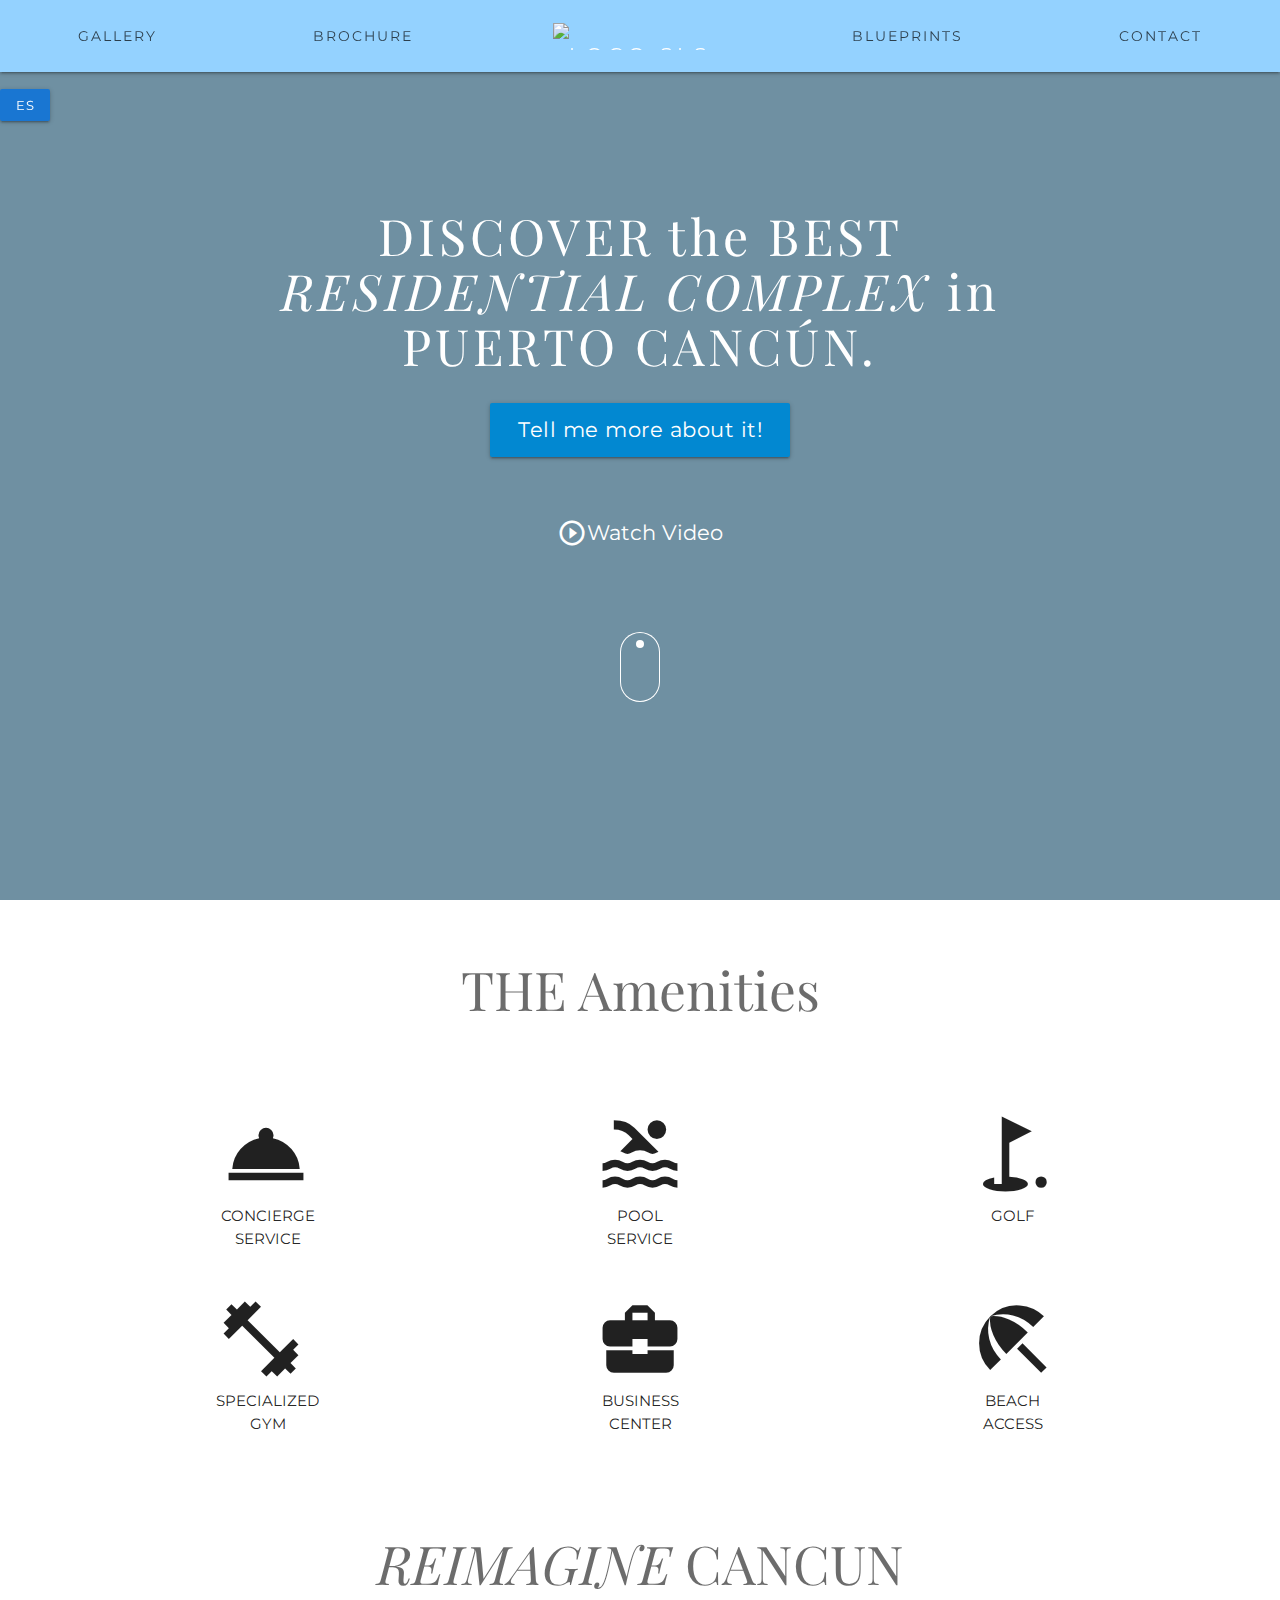
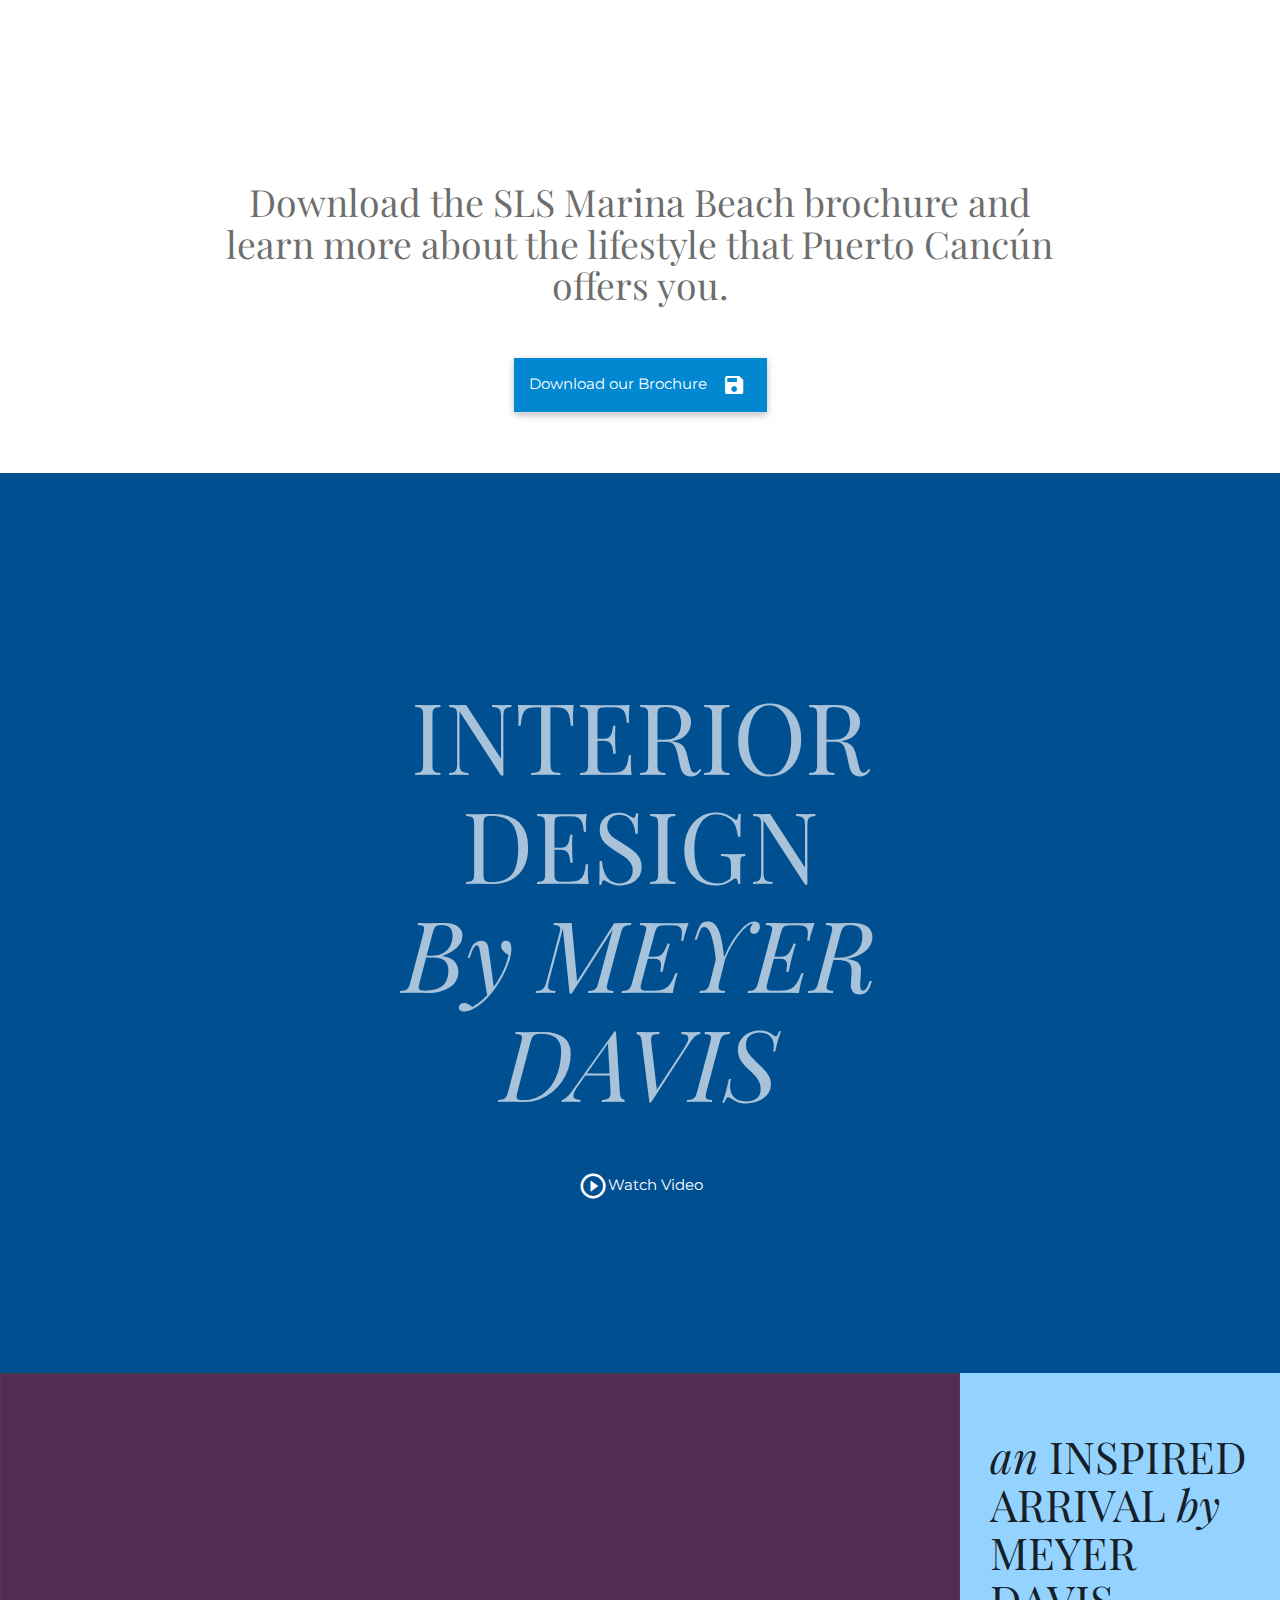
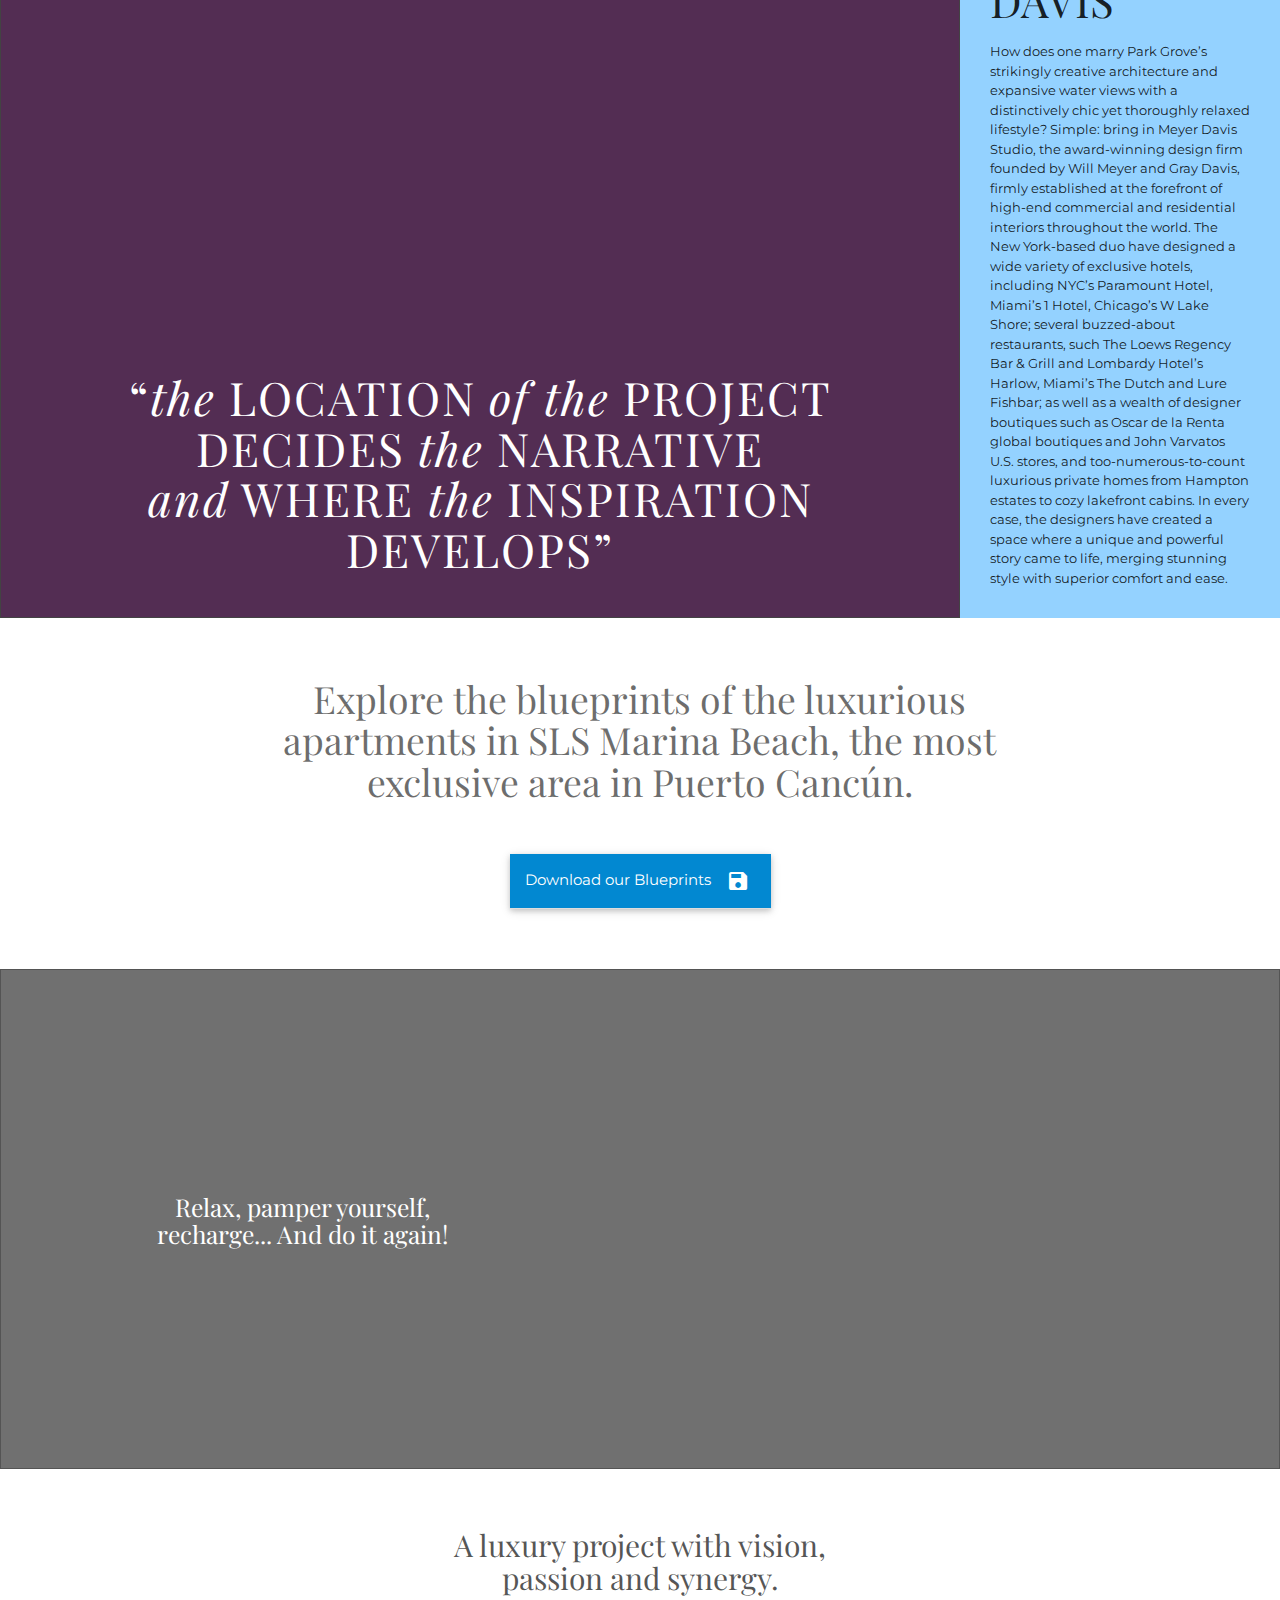
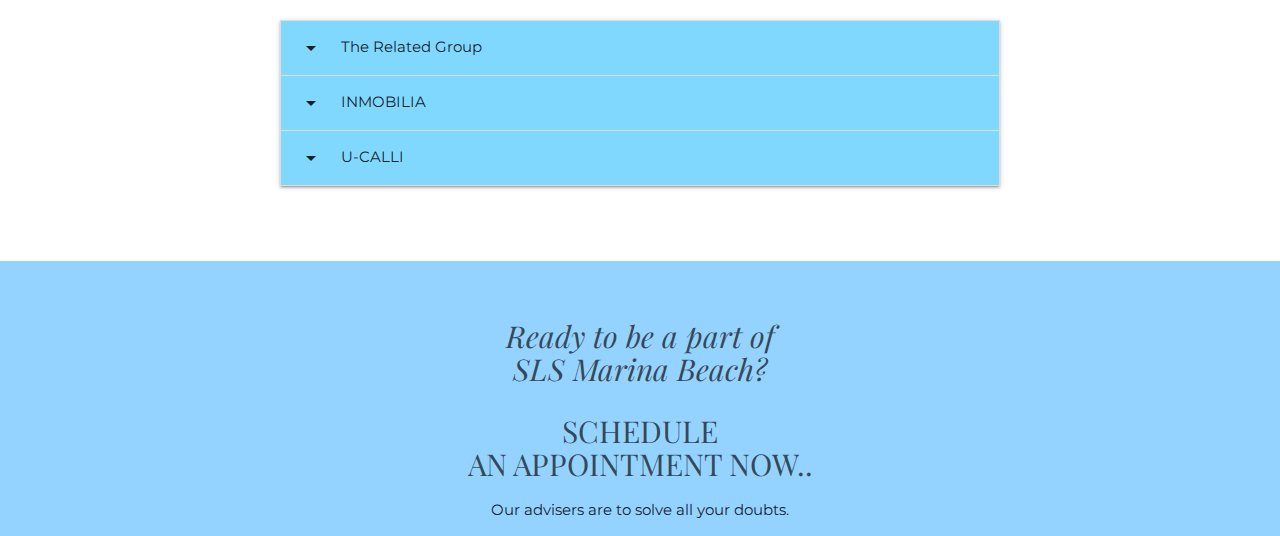
==== public/index.html @ 40a86811 "track files" ====
<!DOCTYPE html>
<html lang="en">
<head>
    <!-- Global site tag (gtag.js) - Google Analytics -->
<script async src="https://www.googletagmanager.com/gtag/js?id=UA-159093482-1"></script>
<script>
  window.dataLayer = window.dataLayer || [];
  function gtag(){dataLayer.push(arguments);}
  gtag('js', new Date());

  gtag('config', 'UA-159093482-1');
</script>

  <!-- Google Tag Manager -->
<script>(function(w,d,s,l,i){w[l]=w[l]||[];w[l].push({'gtm.start':
  new Date().getTime(),event:'gtm.js'});var f=d.getElementsByTagName(s)[0],
  j=d.createElement(s),dl=l!='dataLayer'?'&l='+l:'';j.async=true;j.src=
  'https://www.googletagmanager.com/gtm.js?id='+i+dl;f.parentNode.insertBefore(j,f);
  })(window,document,'script','dataLayer','GTM-M5WNXLS');</script>
  <!-- End Google Tag Manager -->
    <meta charset="UTF-8">
    <meta name="viewport" content="width=device-width, initial-scale=1.0">
    <meta name="description" content="SLS Marina Beach Cancún, complejo residencial con apartamentos de lujo, servicios, zonas de recreación y el mejor inmobiliario ubicado en playa.">
    <meta name="keywords" content="sls, Cancún, residences, real estate, lujo, plusvalia, inmobilia, departamentos, departamentos de lujo,">
    <title>SLS Marina Beach</title>
    <link rel="icon" type="image/png" href="https://firebasestorage.googleapis.com/v0/b/slsmarinabeach-6f8d6.appspot.com/o/favicon.png?alt=media&token=b8121d9a-fff9-4c25-935e-cf1a88b070af" />
   

</head>

<body>
      <!-- Google Tag Manager (noscript) -->
<noscript><iframe src="https://www.googletagmanager.com/ns.html?id=GTM-M5WNXLS"
    height="0" width="0" style="display:none;visibility:hidden"></iframe></noscript>
    <!-- End Google Tag Manager (noscript) -->
  <!-- inicia main section -->
    <nav class="nav--content">
        <div class="logoresponsive">
            <img data-lazy="https://firebasestorage.googleapis.com/v0/b/slsmarinabeach-6f8d6.appspot.com/o/SLS_logo2-02-1.png?alt=media&token=cfe34665-8867-434e-8dc6-e820869e8df7" alt="logo SLS" loading="lazy">
        </div>
        <div class="burger">
            <div class="line1"></div>
            <div class="line2"></div>
            <div class="line3"></div>
        </div>
        <ul class="nav-links">
            
            <li><a href="#gallery" id="galleryButton">GALLERY</a></li>
            <li><a href="#brochure">BROCHURE</a></li>
                    <li class="li--imagen">
                    <div class="logo">
                        <img data-lazy="https://firebasestorage.googleapis.com/v0/b/slsmarinabeach-6f8d6.appspot.com/o/SLS_logo2-02-1.png?alt=media&token=cfe34665-8867-434e-8dc6-e820869e8df7" alt="logo SLS" loading="lazy">
                    </div>
                    </li>   
            <li><a href="#blueprints">BLUEPRINTS</a></li>
            <li><a href="#contacto">CONTACT</a></li>

            
        </ul>
        <a class="waves-effect  blue darken-2 waves-light btn-small" href="es.html">ES</a>
    </nav>

    <header class="v-header container">
        <div class="fullscreen-video-wrap">
            <video src="https://firebasestorage.googleapis.com/v0/b/slsmarinabeach-6f8d6.appspot.com/o/video.mp4?alt=media&token=327fea89-b535-4fc8-bf02-99b6872f9004" autoplay="true" poster="https://firebasestorage.googleapis.com/v0/b/slsmarinabeach-6f8d6.appspot.com/o/backsls2.jpg?alt=media&token=b6b1d44d-0731-42da-b67b-14d8b931093c" loop="true"></video>
        </div>
        <div class="header-overlay"></div>

        <div class="video-popupmd-container" id="videopopConatinermd">
            <i class="small material-icons" id="closebuttonmd">close</i>
            <iframe width="560" height="315" src="https://www.youtube.com/embed/mF_tZWhGn10" frameborder="0" allow="accelerometer; autoplay; encrypted-media; gyroscope; picture-in-picture" allowfullscreen></iframe>
            </div>



        <div class="video-popup-container" id="videopopConatiner">
            <i class="small material-icons" id="closebutton">close</i>
           
            <iframe width="560" height="315" src="https://www.youtube.com/embed/pP36TpN6ZgQ" frameborder="0" allow="accelerometer; autoplay; encrypted-media; gyroscope; picture-in-picture" allowfullscreen></iframe>
            </div>
        <div class="header-content">
            <h1>DISCOVER the BEST <i>RESIDENTIAL</i> 
                <i>COMPLEX</i> in PUERTO CANCÚN. 
                </h1>
            <a href="#contacto" id="download-button" class="btn-large waves-effect waves-light light-blue darken-2">Tell me more about it!</a>
        
                <div class="button--video">
                    <a class="icon--container" id="videoButton">
                    <span class="icon-video">
                    <i class="small material-icons">play_circle_outline</i>
                    </span >
                    <span class="button-video__text">Watch Video</span>
                </a>
            </div>
        </a>
        
        
        <div class="button--scrooll">
            <div class='icon-scroll'></div>
        </div>  
            </div>  
        </div>  
        
        
    </div>
    
    

    </header>

    <div class="main__amenities">
        <div class="amenities--title">
            <h2>THE Amenities </h2>
        </div>
        <div class="amenities--text">
            <!-- <p>Lorem, ipsum dolor sit amet consectetur adipisicing elit. Inventore, libero? Est at cupiditate magnam quasi maxime quibusdam amet illo pariatur reprehenderit asperiores praesentium, nemo nostrum facere veniam architecto rerum reiciendis!</p> -->
        </div>
    <div class="amenities__container">
            <div class="amenities__container--item">
                <i class="material-icons large">room_service</i>
                <p>CONCIERGE<br/>SERVICE</p>
            </div>
            <div class="amenities__container--item">
                <i class="material-icons large">pool</i>
                <p>POOL<br/>SERVICE</p>
            </div>
            <div class="amenities__container--item">
                <i class="material-icons large">golf_course</i>
                <p>GOLF</p>
            </div>
            <div class="amenities__container--item">
                <i class="material-icons large">fitness_center</i>
                <p>SPECIALIZED<br/>GYM</p>
            </div>
            <div class="amenities__container--item">
                <i class="material-icons large">business_center</i>
                <p>BUSINESS<br/>CENTER</p>
            </div>
            <div class="amenities__container--item">
                <i class="material-icons large">beach_access</i>
                <p>BEACH<br/>ACCESS</p>
            </div>
    </div>


    </div>

    <div class="main__gallery" id="gallery">
        <div class="header__container">
            <h2><i>REIMAGINE</i> CANCUN</h2>
        </div>
        <div class="gallery__list">
            <a class="gallery__container">
                <figure class="gallery--photo">
                    <img class="materialboxed" data-lazy="https://firebasestorage.googleapis.com/v0/b/slsmarinabeach-6f8d6.appspot.com/o/sls1.png?alt=media&token=385043bd-c142-4f1d-b23d-c8e1ea645c4b" loading="lazy">
                </figure>
            </a>
            <a class="gallery__container">
                <figure class="gallery--photo">
                    <img class="materialboxed" data-lazy="https://firebasestorage.googleapis.com/v0/b/slsmarinabeach-6f8d6.appspot.com/o/sls2.png?alt=media&token=f0675bce-f6a2-451e-9380-823d41942f23" loading="lazy">
                </figure>
            </a>
            <a class="gallery__container">
                <figure class="gallery--photo">
                    <img class="materialboxed" data-lazy="https://firebasestorage.googleapis.com/v0/b/slsmarinabeach-6f8d6.appspot.com/o/sls3.png?alt=media&token=17155457-7c5a-46d3-895b-fc5302fa2500" loading="lazy">
                </figure>
            </a>
            <a class="gallery__container">
                <figure class="gallery--photo">
                    <img class="materialboxed" data-lazy="https://firebasestorage.googleapis.com/v0/b/slsmarinabeach-6f8d6.appspot.com/o/sls4.png?alt=media&token=119a863b-d5f7-4407-ac42-0c4bdafdf4bb" loading="lazy">
                </figure>
            </a>
            <a class="gallery__container">
                <figure class="gallery--photo">
                    <img class="materialboxed" data-lazy="https://firebasestorage.googleapis.com/v0/b/slsmarinabeach-6f8d6.appspot.com/o/sls5.png?alt=media&token=5cc187e3-8a36-4058-9d3a-802508a9d5da" loading="lazy">
                </figure>
            </a>
            <a class="gallery__container">
                <figure class="gallery--photo">
                    <img class="materialboxed" data-lazy="https://firebasestorage.googleapis.com/v0/b/slsmarinabeach-6f8d6.appspot.com/o/sls6.jpg?alt=media&token=09f79fbd-bdad-40ee-aa14-6265a41d95ee" loading="lazy">
                </figure>
            </a>
            <a class="gallery__container">
                <figure class="gallery--photo">
                    <img class="materialboxed" data-lazy="https://firebasestorage.googleapis.com/v0/b/slsmarinabeach-6f8d6.appspot.com/o/sls7.jpg?alt=media&token=68eed0fe-2af1-4b7e-b05f-91ec8dd216e1" loading="lazy">
                </figure>
            </a>
            <a class="gallery__container">
                <figure class="gallery--photo">
                    <img class="materialboxed" data-lazy="https://firebasestorage.googleapis.com/v0/b/slsmarinabeach-6f8d6.appspot.com/o/sls8.png?alt=media&token=9ed55601-420b-46c6-8d95-0ecf9a67e59d" loading="lazy">
                </figure>
            </a>
            <a class="gallery__container">
                <figure class="gallery--photo">
                    <img class="materialboxed" data-lazy="https://firebasestorage.googleapis.com/v0/b/slsmarinabeach-6f8d6.appspot.com/o/sls9.png?alt=media&token=bc05e585-f4ef-45d1-9b32-7848b7e1f7ce" loading="lazy">
                </figure>
            </a>
            <a class="gallery__container">
                <figure class="gallery--photo">
                    <img class="materialboxed" data-lazy="https://firebasestorage.googleapis.com/v0/b/slsmarinabeach-6f8d6.appspot.com/o/sls10.png?alt=media&token=f4d50d36-af1d-47b4-b30b-9524c83b4dd3" loading="lazy">
                </figure>
            </a>
            <a class="gallery__container">
                <figure class="gallery--photo">
                    <img class="materialboxed" data-lazy="https://firebasestorage.googleapis.com/v0/b/slsmarinabeach-6f8d6.appspot.com/o/sls11.png?alt=media&token=15cd622a-3f7c-42db-8646-39aa61ab5954" loading="lazy">
                </figure>
            </a>
            <a class="gallery__container">
                <figure class="gallery--photo">
                    <img class="materialboxed" data-lazy="https://firebasestorage.googleapis.com/v0/b/slsmarinabeach-6f8d6.appspot.com/o/sls12.png?alt=media&token=c4ca13fc-2bc6-4aed-b8b2-a8bebb61d0c8" loading="lazy">
                </figure>
            </a>
 
        </div>
        
    </div>


    <!-- inicio brochure  -->

    <div id="brochure" class="main__brochure">
        <div class="title--brochure">
            <h2>Download the SLS Marina Beach brochure and learn more about the lifestyle that Puerto Cancún offers you.</h2>
        </div>
        <div class="brochure--img">
            <img data-lazy="https://firebasestorage.googleapis.com/v0/b/slsmarinabeach-6f8d6.appspot.com/o/brochure-sls.jpeg?alt=media&token=bed2d4ff-fd36-4e86-9353-426b71606401" alt="" loading="lazy">
        </div>
        <div class="acuarela--img">
            <img class="acuarela--item" data-lazy="https://firebasestorage.googleapis.com/v0/b/slsmarinabeach-6f8d6.appspot.com/o/aqcua1.png?alt=media&token=a0a1913a-d252-476a-89b2-0c079a1bd7c0" alt="" loading="lazy">
        </div>
        <div class="acuarela2--img">
            <img class="acuarela--item2" data-lazy="https://firebasestorage.googleapis.com/v0/b/slsmarinabeach-6f8d6.appspot.com/o/aqcua.png?alt=media&token=0212b0f6-925b-4a84-bda5-eacb271c0bcf" alt="" loading="lazy">
        </div>
        <div class="acuarela3--img">
            <img class="acuarela--item2" data-lazy="https://firebasestorage.googleapis.com/v0/b/slsmarinabeach-6f8d6.appspot.com/o/aqcua2.png?alt=media&token=cb990a67-3d14-4906-9f79-5d6fb8ec06f5" alt="" loading="lazy">
        </div>
        <div class="acuarela4--img">
            <img class="acuarela--item2" data-lazy="https://firebasestorage.googleapis.com/v0/b/slsmarinabeach-6f8d6.appspot.com/o/aqcua3.png?alt=media&token=38f594bc-3719-4cfd-8ee0-e9752054a2cc" alt="" loading="lazy">
        </div>
    </div>

    <!-- fin brochure  -->


    <!-- inicio boton brochure  -->

    <div class="form--container">
      <ul class="collapsible popout">
        <li>
          <div class="collapsible-header light-blue darken-2" id="downloadButton"><span class="brochure--button__text" id="textbuttom">Download our Brochure</span><span class="brochure--button__textresponsive" id="texuniquetbuttom">Download</span><i class="small material-icons" id="iconbuttom" style="padding-left: 1rem ;">save_alt</i></div>
          <div class="collapsible-body light-blue accent-1"><!--[if lte IE 8]>
            <script charset="utf-8" type="text/javascript" src="//js.hsforms.net/forms/v2-legacy.js"></script>
            <![endif]-->
            <script charset="utf-8" type="text/javascript" src="//js.hsforms.net/forms/v2.js"></script>
            <script>
              hbspt.forms.create({
                portalId: "1557540",
                formId: "2d309479-8d1f-4127-aca4-9eeece23dc1b"
            });
            </script></div>
        </li>
      </ul>
    </div>

    <!-- fin boton brochure  -->

    <!-- inicio mayer davis title -->
    
    
    <div class="mayerdavis--container">
        <ul>
        <h1 class="title--mayerdavis">INTERIOR<br>DESIGN<br><i>By MEYER<br>DAVIS</i></h1>
            <div class="button--video" id="videoButtonmd">
                <a class="icon--container" >
                <span class="icon-video">
                <i class="small material-icons">play_circle_outline</i>
                </span >
                <span class="button-video__text">Watch Video</span>
                </a>
            </div>
        </ul>
    </div>

    <!-- fin mayer davis title -->

<!-- inicio mayer davis text -->

    <div class="mayerdavis--information__container">
        <div class="img--mayerdavis">
            <img data-lazy="https://firebasestorage.googleapis.com/v0/b/slsmarinabeach-6f8d6.appspot.com/o/meyor.png?alt=media&token=68acc580-141d-4788-8b14-c43acaf3dc72" alt="" loading="lazy">
        </div>
        <div class="header-overlay__mayerdavis"></div>
        <div class="header--mayerdavis">
            <h2>“<i>the</i> LOCATION <i>of the</i> PROJECT<br>
                DECIDES <i>the</i>  NARRATIVE <br>
                <i>and</i> WHERE<i> the</i> INSPIRATION<br>
                DEVELOPS”</h2>
        </div>

        <div class="text--mayerdavis">
            <h3><i>an</i> INSPIRED
                ARRIVAL <i>by</i> MEYER DAVIS</h3>
            <p>How does one marry Park Grove’s strikingly creative architecture and expansive water views with a distinctively chic yet thoroughly relaxed lifestyle? Simple: bring in Meyer Davis Studio, the award-winning design firm founded
                by Will Meyer and Gray Davis, firmly established at the forefront of high-end commercial and residential interiors throughout the world. The New York-based duo have designed a wide variety of exclusive hotels, including NYC’s Paramount Hotel, Miami’s 1 Hotel, Chicago’s W Lake Shore; several buzzed-about restaurants, such The Loews Regency Bar & Grill and Lombardy Hotel’s Harlow, Miami’s The Dutch and Lure Fishbar; as well as a wealth of designer boutiques such as Oscar de la Renta global boutiques and John Varvatos U.S. stores, and too-numerous-to-count luxurious private homes from Hampton estates to cozy lakefront cabins. In every case, the designers have created a space where a unique and powerful story came to life, merging stunning style with superior comfort and ease.
                </p>
        </div>


    </div>
    

    <!-- fin de mayer davis -->

    <div class="plains__container">
      
    <div id="blueprints" class="main__brochure">
        <div class="title--brochure">
            <h2>Explore the blueprints of the luxurious apartments in SLS Marina Beach, the most exclusive area in Puerto Cancún.</h2>
        </div>
        <div class="brochure--img">
            <img data-lazy="https://firebasestorage.googleapis.com/v0/b/slsmarinabeach-6f8d6.appspot.com/o/planos-sls.jpeg?alt=media&token=33d7d448-b89d-40fb-be04-c7e7fa55fa51" alt="" loading="lazy">
        </div>
        <div class="acuarela--img">
            <img class="acuarela--item" data-lazy="https://firebasestorage.googleapis.com/v0/b/slsmarinabeach-6f8d6.appspot.com/o/aqcua1.png?alt=media&token=a0a1913a-d252-476a-89b2-0c079a1bd7c0" alt="" loading="lazy">
        </div>
        <div class="acuarela2--img">
            <img class="acuarela--item2" data-lazy="https://firebasestorage.googleapis.com/v0/b/slsmarinabeach-6f8d6.appspot.com/o/aqcua.png?alt=media&token=0212b0f6-925b-4a84-bda5-eacb271c0bcf" alt="" loading="lazy">
        </div>
        <div class="acuarela3--img">
            <img class="acuarela--item2" data-lazy="https://firebasestorage.googleapis.com/v0/b/slsmarinabeach-6f8d6.appspot.com/o/aqcua2.png?alt=media&token=cb990a67-3d14-4906-9f79-5d6fb8ec06f5" alt="" loading="lazy">
        </div>
        <div class="acuarela4--img">
            <img class="acuarela--item2" data-lazy="https://firebasestorage.googleapis.com/v0/b/slsmarinabeach-6f8d6.appspot.com/o/aqcua3.png?alt=media&token=38f594bc-3719-4cfd-8ee0-e9752054a2cc" alt="" loading="lazy">
        </div>
    </div>

    <!-- fin brochure  -->


    <!-- inicio boton brochure  -->

    <div class="form--container">
      <ul class="collapsible popout">
        <li>
          <div class="collapsible-header light-blue darken-2" id="downloadButton"><span class="brochure--button__text" id="textbuttom">Download our Blueprints</span><span class="brochure--button__textresponsive" id="texuniquetbuttom">Download</span><i class="small material-icons" id="iconbuttom" style="padding-left: 1rem ;">save_alt</i></div>
          <div class="collapsible-body light-blue accent-1"><!--[if lte IE 8]>
            <script charset="utf-8" type="text/javascript" src="//js.hsforms.net/forms/v2-legacy.js"></script>
            <![endif]-->
            <script charset="utf-8" type="text/javascript" src="//js.hsforms.net/forms/v2.js"></script>
            <script>
              hbspt.forms.create({
                portalId: "1557540",
                formId: "41ad7607-b90c-424d-b19e-2096a531649d"
            });
            </script></div>
        </li>
      </ul>
    </div>
    </div>

    

    <div class="parallax-container valign-wrapper">
        <div class="section no-pad-bot">
          <div class="container">
            <div class="row center">
              <h5 class="header col s12 light">Relax, pamper yourself, recharge... And do it again!</h5>
            </div>
          </div>
        </div>
        <div class="parallax"><img data-lazy="https://firebasestorage.googleapis.com/v0/b/slsmarinabeach-6f8d6.appspot.com/o/slsparallax.png?alt=media&token=81c8df3d-6c39-4787-a583-4b67f36dde2d" loading="lazy"></div>
      </div>
    

      <div class="title--colapsable">
          <h3>A luxury project with vision,<br> passion and synergy.</h3>
      </div>

      <div class="colapsable--menu">
          
        <div class="colapasble--container__menu">
        <ul class="collapsible">
            <li>
              <div class="collapsible-header light-blue accent-1"><i class="material-icons">arrow_drop_down</i>The Related Group</div>
              <div class="collapsible-body"><span>Since its inception in 1979, The Related Group has enhanced urban landscapes with developments characterized by innovative design, enduring quality, and environments that celebrate diverse cultures, unique lifestyles, and beautiful designs. A wide variety of iconic residential projects, from luxury condominiums to rental apartments and affordable housing projects that have improved the comfort and safety of all its residents.</span></div>
            </li>
            <li>
              <div class="collapsible-header light-blue accent-1"><i class="material-icons">arrow_drop_down</i>INMOBILIA</div>
              <div class="collapsible-body"><span>INMOBILIA is a premium real estate developer dedicated to creating exceptional projects and a luxurious lifestyle built around them. The company operates from an area of extensive knowledge about high-end markets and real estate market conditions in the places where it invests.</span></div>
            </li>
            <li>
              <div class="collapsible-header light-blue accent-1"><i class="material-icons">arrow_drop_down</i>U-CALLI</div>
              <div class="collapsible-body"><span>Founded in 1972 in Monterrey by architects Antonio Elosua Muguerza (President) and Xavier Toussaint Elosua (Vice President), U-Calli is one of the leading developers in the region. The company has led the development of numerous real estate projects, focusing on residential, commercial and office developments in response to the recent resurgence of tourist areas.</span></div>
            </li>
          </ul>
        </div>
      </div>

      <div class="form__cita--container" id="contacto">
        <div class="title--colapsable">
            <h3><i>Ready to be a part of <br>SLS Marina Beach?</i></h3>
               <h3> SCHEDULE <br>AN APPOINTMENT NOW..</h3>
            </div>
            <div class="formcita--text">
            <p>Our advisers are to solve all your doubts.</p>
            </div>
        
        <div class="form--cita">
            <!--[if lte IE 8]>
<script charset="utf-8" type="text/javascript" src="//js.hsforms.net/forms/v2-legacy.js"></script>
<![endif]-->
<script charset="utf-8" type="text/javascript" src="//js.hsforms.net/forms/v2.js"></script>
<script>
  hbspt.forms.create({
	portalId: "1557540",
	formId: "dbc1da58-73c4-4ae6-9d10-20d578336af8"
});
</script>
        </div>



      </div>


     <link href="https://fonts.googleapis.com/css2?family=Montserrat&family=Playfair+Display:ital@0;1&display=swap" rel="stylesheet">
    <link rel="stylesheet" href="style.css">
    <!-- Compiled and minified CSS -->
    <link rel="stylesheet" href="https://cdnjs.cloudflare.com/ajax/libs/materialize/1.0.0/css/materialize.min.css">
    <link href="https://fonts.googleapis.com/icon?family=Material+Icons" rel="stylesheet">
    <script src="https://ajax.googleapis.com/ajax/libs/jquery/2.1.1/jquery.min.js"></script>
<script src="https://cdnjs.cloudflare.com/ajax/libs/materialize/1.0.0/js/materialize.min.js"></script>  
   

      
    <script src="app.js"></script>

</body>
</html>
---- public/style.css ----
*{
    margin: 0px;
    padding: 0px;
    box-sizing: border-box;
}

body {
    margin: 0;
    font-family: 'Montserrat', sans-serif;
    font-size: 1rem;
    line-height: 1.5;
    overflow-x: hidden;
}

/* inicio nav bar styles */

.nav--content{
    /* display: flex;
    justify-content: space-around;
    align-items: center;
    min-height: 8vh;
    background-color: #94D2FF; */
    position: fixed;
    z-index: 4;
    height: 8vh;
    background: #94D2FF;

    
}

.logo{
    color: white;
    text-transform: uppercase;
    letter-spacing: 5px;
    font-size: 20px;
}

.logo img {
    height: 27px;
    display: flex;
}

.logoresponsive{
    top: 2%;
    right: 35%;
    /* right: 23px; */
    width: 179px;
    position: fixed;
    display: none;
}

.logoresponsive img {
    width: 179px;
}

.nav-links{
    display: flex;
  list-style: none;
  width: auto;
  height: 100%;
  justify-content: space-around;
  align-items: center;
  margin-left: auto;
}
.nav-links li{
    list-style: none;
}

.nav-links a{
    color:	rgb(0,0,0,0.7);
    letter-spacing: 2px;
    text-decoration: none;
    font-size: 14px;
}

.burger{
    display: none;
    cursor: pointer;
    z-index: 4;
}

.burger div{
    width: 27px;
    height: 2px;
    background-color: black;
    margin: 5px;
    transition: all 0.3s ease;
}



/* .nav-active{
    transform: translateX(0%);
    z-index: 3;
} */


.toggle .line1{
    transform: rotate(-45deg) translate(-5px,6px);

}
.toggle .line2{
    opacity: 0;
}
.toggle .line3{
    transform: rotate(45deg) translate(-4px,-5px);
    
}

/* fin nav bar  */

.v-header{
    height: 100vh;
    display: flex;
    align-items: center;
    color: #fff;
}

.container{
    max-width: 960px;
    padding-left: 1rem;
    padding-right: 1rem;
    margin: auto;
    text-align: center;
}

.fullscreen-video-wrap{
    position: absolute;
    /* top:0; */
    left: 0;
    width: 100%;
    height: 100vh;
    overflow: hidden;
}

.fullscreen-video-wrap video {
    min-width: 100%;
    min-height: 100%;
}

.header-overlay{
    height: 100vh;
    width: 100vw;
    position: absolute;
    /* top: 0; */
    left: 0;
    background-color: #225470;
    z-index: 1;
    opacity: 0.65;
}

.header-content{
    z-index: 2;
    padding-top: 6rem;
}

.header-content h1{
    
    font-size: 50px;
    margin-bottom: 0;
    font-family: 'Playfair Display', serif;
    font-weight: 300;
    letter-spacing: 4px;
    /* line-height: 3rem; */
    margin-top: 0;
}

.header-content p{
    font-size: 1.5rem;
    display: block;
    padding-bottom: 2rem;
}

.header-content a{
    margin-top: 2rem;
    text-transform: none;
    font-size: 21px
}

.btn{
    background: ;
    color: white;
    font-size: 1.2rem;
    padding: 1rem 2rem;
    text-decoration: none;
}

.icon--container{
    display: flex;
    align-items: center;
    justify-content: center;
    cursor: pointer;
}

.button--video{
    display: flex;
    align-items: center;
    justify-content: center;
    padding-top: 2rem;
    
}

.icon-video{
    background-color: none;
    color: white;
}

.button-video__text{
    color: white;
    margin-bottom: 8px;
}


/* inicio pop up */
.video-popup-container{ 
    position: fixed;
    left: 0;
    z-index: -1;
    background: rgb(0,0,0,0.95);
    width: 100%;
    height: 100%;
    display: none;
    justify-content: center;
    align-items: center;
    opacity: 0;
    overflow: hidden;
}

.video-popup-container.active{
    z-index: 6;
    visibility: visible;
    opacity: 1;
    display: flex;
}

.video-popup-container i {
    position: absolute;
    top: 30px;
    right: 30px;
    cursor: pointer;
    max-width: 32px;
}


.video-popupmd-container{ 
    position: fixed;
    left: 0;
    z-index: -1;
    background: rgb(0,0,0,0.95);
    width: 100%;
    height: 100%;
    display: none;
    justify-content: center;
    align-items: center;
    opacity: 0;
    overflow: hidden;
}

.video-popupmd-container.active{
    z-index: 6;
    visibility: visible;
    opacity: 1;
    display: flex;
   
}

.video-popupmd-container i {
    position: absolute;
    top: 30px;
    right: 30px;
    cursor: pointer;
    max-width: 32px;
}

/* fin pop up */

/* animacion scrooll */

.button--scrooll{
    display: flex;
    justify-content: center;
    padding-bottom: 10rem;
    padding-top: 5rem;


}

.icon-scroll,
.icon-scroll::before{
  position: absolute;
  /* left: 50%; */
}

.icon-scroll{
    display: flex;
    justify-content: center;  
  width: 40px;
  height: 70px;
  /* margin-left: -20px;
  top: 50%;
  margin-top: -35px; */
  box-shadow: inset 0 0 0 1px #fff;
  border-radius: 25px;
}

.icon-scroll::before{
  content: '';
  width: 8px;
  height: 8px;
  background: #fff;
  margin-left: 0px;
  top: 8px;
  border-radius: 4px;
  animation-duration: 1.5s;
  animation-iteration-count: infinite;
  animation-name: scroll;
}

@keyframes scroll{
  0% {
    opacity: 1;
  }
  100%{
    opacity: 0;
    transform: translateY(46px);
  }
}

 /* fin animacion scroll */


/* amenities */
.main__amenities{
    /* height: 70vh; */
    background-color: white
    margin: 0;
}

.main__amenities h2{
    color: rgba(10,10,10,0.6);
    margin: 0;
    font-family: 'Playfair Display', serif;
    text-align: center;
    padding-top: 4rem;
    
}

.amenities--text {
    padding: 3rem 5rem 3rem 5rem;
    text-align: center;
}

.amenities__container--item p{
    text-align: center;

}

.amenities__container{
    display: grid;
    grid-gap: 5px;
    /* height: 100vh; */
    grid-template-columns: repeat(3, 200px);
    grid-template-rows: repeat(2, 180px);
    justify-content: space-evenly;
    padding-bottom: 4rem;
    
}

.amenities__container--item{
    justify-self: center;

}
/* fin de amenities */

/* incio gallery */
.main__gallery{
    padding-bottom: 4rem;
}
.header__container h2{
    margin: 0;
    padding-bottom: 3rem;
    color: rgba(10,10,10,0.6);
    font-family: 'Playfair Display', serif;
    text-align: center;
  
}

.gallery__list{
    display: grid;
    grid-template-columns: repeat(3, minmax(100px, 325px)); 
    justify-content: center;   
    grid-gap: 28px;

}

.gallery__container{
    cursor: pointer;
    position: relative;
    display: block;
}

.gallery--photo{
    margin: 0;
}

.gallery--photo img{
    width: 100%;
    vertical-align: top;
}



/* fin gallery */


/* incio brochure */
.main__brochure{
    display: grid;
    grid-template-columns: repeat(6, 1fr);
    grid-template-rows: minmax(100px, auto);
    justify-content: center;   
    grid-gap: 0px;
}

.title--brochure{
    display: grid;
    grid-column: 2 / 6;
    grid-row: 1;
    margin: 0;
    padding-bottom: 2rem;
}

.title--brochure h2{
    color: rgba(10,10,10,0.6);;
    font-family: 'Playfair Display', serif;
    text-align: center;
    font-size: 2.5rem;
    margin: 0;
}

.brochure--img{
    display: grid;
    grid-column: 2 / 6;
    grid-row: 2 / 5;
    margin: 0;
}

.brochure--img img{
    width: 100% !important;
}

.acuarela--img{
    display: grid;
    grid-column: 6 / 6;
    grid-row: 2 / 5;
    margin: 0;
}
.acuarela2--img{
    display: grid;
    grid-column: 6 / 6;
    grid-row: 4 / 5;
    margin: 0;
}
.acuarela3--img{
    display: grid;
    grid-column: 1 / 1;
    grid-row: 4 / 5;
    margin: 0;
}
.acuarela4--img{
    display: grid;
    grid-column: 1 / 1;
    grid-row: 2 / 5;
    margin: 0;
}



.main__brochure div img{
    width: 80%;
    justify-self: center
}

.button--brochure{
    display: flex;
    justify-content: center;
    margin-top: 2rem;
}

.button--brochure a {
    display: flex;
}

.form--container{
    display: flex;
    justify-content: center;
    padding-top: 1rem;
    padding-bottom: 3rem;
}

.form--container span {
    color: white;
}

.form--container i{
    color: white;
}

.formnone{
    display: none !important;
}
/* fin brochure */


/* inicio mayer davis header */


.mayerdavis--container{
    background-color: #004F90;
    height: 100vh;
    display: flex;
    align-items: center;
    justify-content: center;
}

.title--mayerdavis{
    color: rgba(255, 255, 255, 0.66);
    text-align: center;
    font-size: 8vh;
    font-family: 'Playfair Display', serif;
}
/* fin mayer davis */


/* inicio mayer davis information */
.mayerdavis--information__container{
    height: auto;
    /* height: 100vh; */
    background-color: wheat;
    display: grid;
    grid-template-columns: 2fr 1fr 1fr;
    grid-template-rows: repeat(3, 1fr);
    justify-content: center;   
    grid-gap: 0px;
}
.header--mayerdavis{
    display: grid;
    grid-column: 1 / 3;
    grid-row: 3 / 4;
}

.mayerdavis--information__container h2 {
    font-size: 46px;
    color: white;
    z-index: 2;
    font-family: 'Playfair Display', serif;
    text-align: center;
    letter-spacing: 2px;

}

.img--mayerdavis{
    display: grid;
    grid-column: 1 / 3;
    grid-row: 1 / 4;
    background-color: violet;
}
.img--mayerdavis img {
    width: 100%;
    height: auto;
}

.header-overlay__mayerdavis{
    display: grid;
    grid-column: 1 / 3;
    grid-row: 1 / 4;
    background-color: #000000;
    z-index: 1;
    opacity: 0.65;
}
.text--mayerdavis{
    display: grid;
    grid-column: 3 / 4;
    grid-row: 1 / 4;
    background-color: #94D2FF;
    padding: 2rem;
}

.text--mayerdavis h3 {
    font-family: 'Playfair Display', serif;
}
.text--mayerdavis p{
    font-size: 16px;
    
    /* text-align: justify; */
    align-self: center;
    

}

@supports(object-fit: cover){
    .img--mayerdavis img{
      height: 100%;
      object-fit: cover;
      object-position: center center;
    }
}


/* fin mayer davis information */



.plains__container{
    padding-top: 4rem;
}

/* foto inicio  */

.parallax-container{
    background-color: #0000008f;
    
}

.parallax-container h5{
    font-family: 'Playfair Display', serif;
    color: white !important;
}




.title--colapsable h3 {
    font-size: 2rem;
    color: rgba(10,10,10,0.7);
}
/* foto fin */


.colapsable--lista{
    text-align: center
}
.title--colapsable{
    text-align: center;
    font-family: 'Playfair Display', serif;
    padding-top: 2rem;
    padding-left: 2rem;
    padding-right: 2rem;
}

.colapsable--menu{
    /* height: 35vh; */
    display: flex;
    align-items: center;
    justify-content: center;
    padding-bottom: 4rem;

}

.colapsable--menu .collapsible {
    width: 80vh;
}


/* incio form cita */
.form__cita--container{
    height: auto;
    background-color: #94D2FF;
}
.form--cita{
    width: 50%;
    display: flex;
    align-self: center;
    margin: 0 auto;
    justify-content: center;
}

.formcita--text{
    text-align: center;
    padding-bottom: 1rem;
}
/* fin form cita */

/* @keyframes navLinkFade{
    from{
        opacity: 0;
        transform: translateX(50px);
    }
    to{
        opacity: 1;
        transform: translateX(0px);
    }
} */

@media screen and (min-width: 1600px){
    .brochure--button__textresponsive{
        display: none;
    }
}

@media screen and (max-width:1600px){
    .button--scrooll{
        padding-bottom: 10rem;
        padding-top: 5rem;
    }
    .brochure--button__textresponsive{
        display: none;
    }
}

@media screen and (min-width: 1420px){
    .brochure--button__textresponsive{
        display: none;
    }
    .text--mayerdavis p{
        font-size: 16px;
    }
}
@media screen and (max-width: 1420px){
    
    .text--mayerdavis p{
        font-size: 13px;
    }
}

@media screen and (min-width: 1025px){
    .brochure--img{
    width: 70%;
    justify-self: center;
    }

    .title--mayerdavis{
        font-size: 11vh;
    }
    
    /* .acuarela--item2{
        padding-top: 4rem;
    } */
}


@media screen and (max-width:1024px){
    .nav-links{
        width: 100%;
    }
    .button--scrooll{
        padding-bottom: 0rem;
    }
    .text--mayerdavis p{
        font-size: 12px;
    }
    
}

@media(max-width:960px){
    .container{
        padding-right: 3rem;
        padding-left: 3rem;
    }
    .button--scrooll{
        padding-bottom: 10rem;
        padding-top: 5rem;
    }
    .text--mayerdavis p{
        font-size: 13px;
    }
}
@media screen and (max-width:768px){
    body{
        overflow-x: hidden;
    }

    nav {
        position: relative;
      }
    .nav-links{
        position: fixed;
        background: rgba(148, 210, 255, 0.80);
        height: 100vh;
        width: 100%;
        flex-direction: column;
        clip-path: circle(100px at 90% -10%);
        -webkit-clip-path: circle(100px at 90% -10%);
        transition: all 1s ease-out;
        pointer-events: none;
        z-index: 3;
    }
    .nav-links.open {
        clip-path: circle(1000px at 90% -10%);
        -webkit-clip-path: circle(1000px at 90% -10%);
        pointer-events: all;
    }
    .nav-links li{
        opacity: 0;
    }

    .nav-links li a {
        font-size: 25px;
      }
      .nav-links li:nth-child(1) {
        transition: all 0.5s ease 0.2s;
      }
      .nav-links li:nth-child(2) {
        transition: all 0.5s ease 0.4s;
      }
      .nav-links li:nth-child(3) {
        transition: all 0.5s ease 0.6s;
      }
      li.fade {
        opacity: 1;
      }

    .li--imagen{
        display: none;
    }  

    .burger{
        display: block;
        position: absolute;
        cursor: pointer;
        right: 5%;
        top: 50%;
        transform: translate(-5%, -50%);
        z-index: 4;
    
    }

    .logoresponsive{
        display: unset;
    }

    .gallery__list{
        grid-gap: 3px;
    
    }
    .main__brochure div img{
        width: 80%;
    }

    .mayerdavis--information__container{
        grid-template-columns:  1fr 1fr;
        grid-template-rows: .2fr .2fr 1fr;
    }

    .mayerdavis--information__container h2 {
        font-size: 24px;
    }

    .img--mayerdavis{
        grid-column: 1 / 3;
        grid-row: 1 / 3; 
    }

    .header--mayerdavis{
        grid-column: 1 / 2;
        grid-row: 2 / 3;
    }

    .text--mayerdavis{
        grid-column: 1 / 3;
        grid-row: 3 / 4;
    }

    .header-overlay__mayerdavis{
        grid-column: 1 / 3;
        grid-row: 1 / 3; 
    }

    .colapsable--menu .collapsible {
        width: 50vh;
    }

    
}



@media screen and (max-width:450px) {
    .header-content h1 {
      font-size:31px;
 
    }

    .header-content a {
        font-size: 16px;
    }

    .button--scrooll{
        padding-bottom: 10rem;
        padding-top: 5rem;
    }

    .amenities__container{
        display: grid;
        grid-gap: 0px;
        /* height: 100vh; */
        grid-template-columns: repeat(2, 200px);
        grid-template-rows: repeat(2, 170px);
        justify-content: space-evenly;
    
        
    }

    .amenities--title h2{
        font-size: 40px;
    }

    .amenities--text{
        padding: 2rem;
        text-align: center;
    }

    .main__amenities h2{
        font-size: 30px;
    }

    .main__gallery h2 {
        font-size: 25px;
    }

    .gallery__list{

        grid-template-columns: repeat(2, minmax(100px, 325px)); 
 
    
    }
    .title--brochure h2{
        font-size: 20px;
    }
    
    .main__brochure div img{
        width: 80%;
    }

    .button--brochure a {
        font-size: 12px;
    }

    .brochure--button__text{
        display: none;
    }
    
    .brochure--button__textresponsive{
        display: unset;
    }

    .mayerdavis--information__container{
       height: auto;
    }

    .header--mayerdavis h2{
        font-size: 20px;
        align-self: self-end;
    padding: 2px;
        
    }

    .plains__container {
        padding-top: 4rem;
    }

    .colapsable--menu .collapsible {
        width: 50vh;
    }

  
    
}

/* 2688x1242px at 458ppi */
@media only screen 
    and (device-width: 414px) 
    and (device-height: 896px) 
    and (-webkit-device-pixel-ratio: 3) { 
        
        .mayerdavis--information__container{
            height: 124vh;
        }

    }
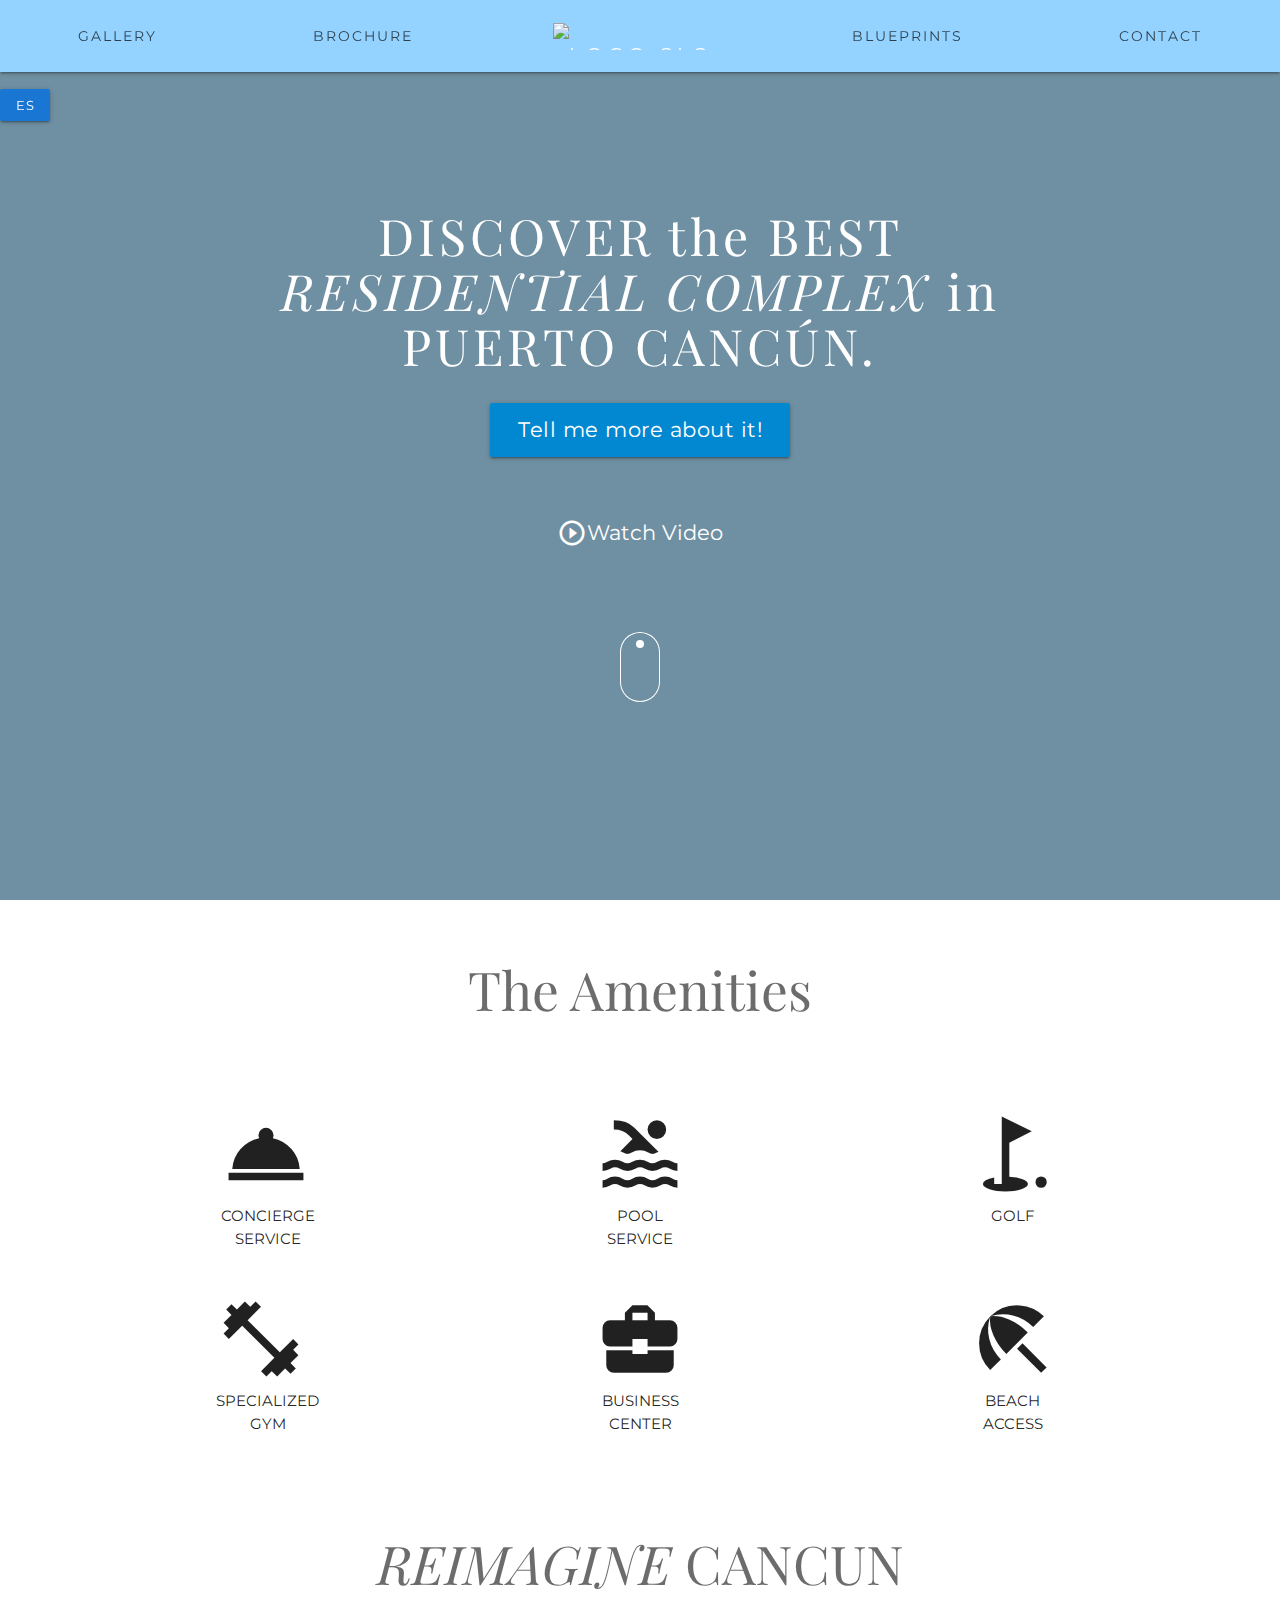
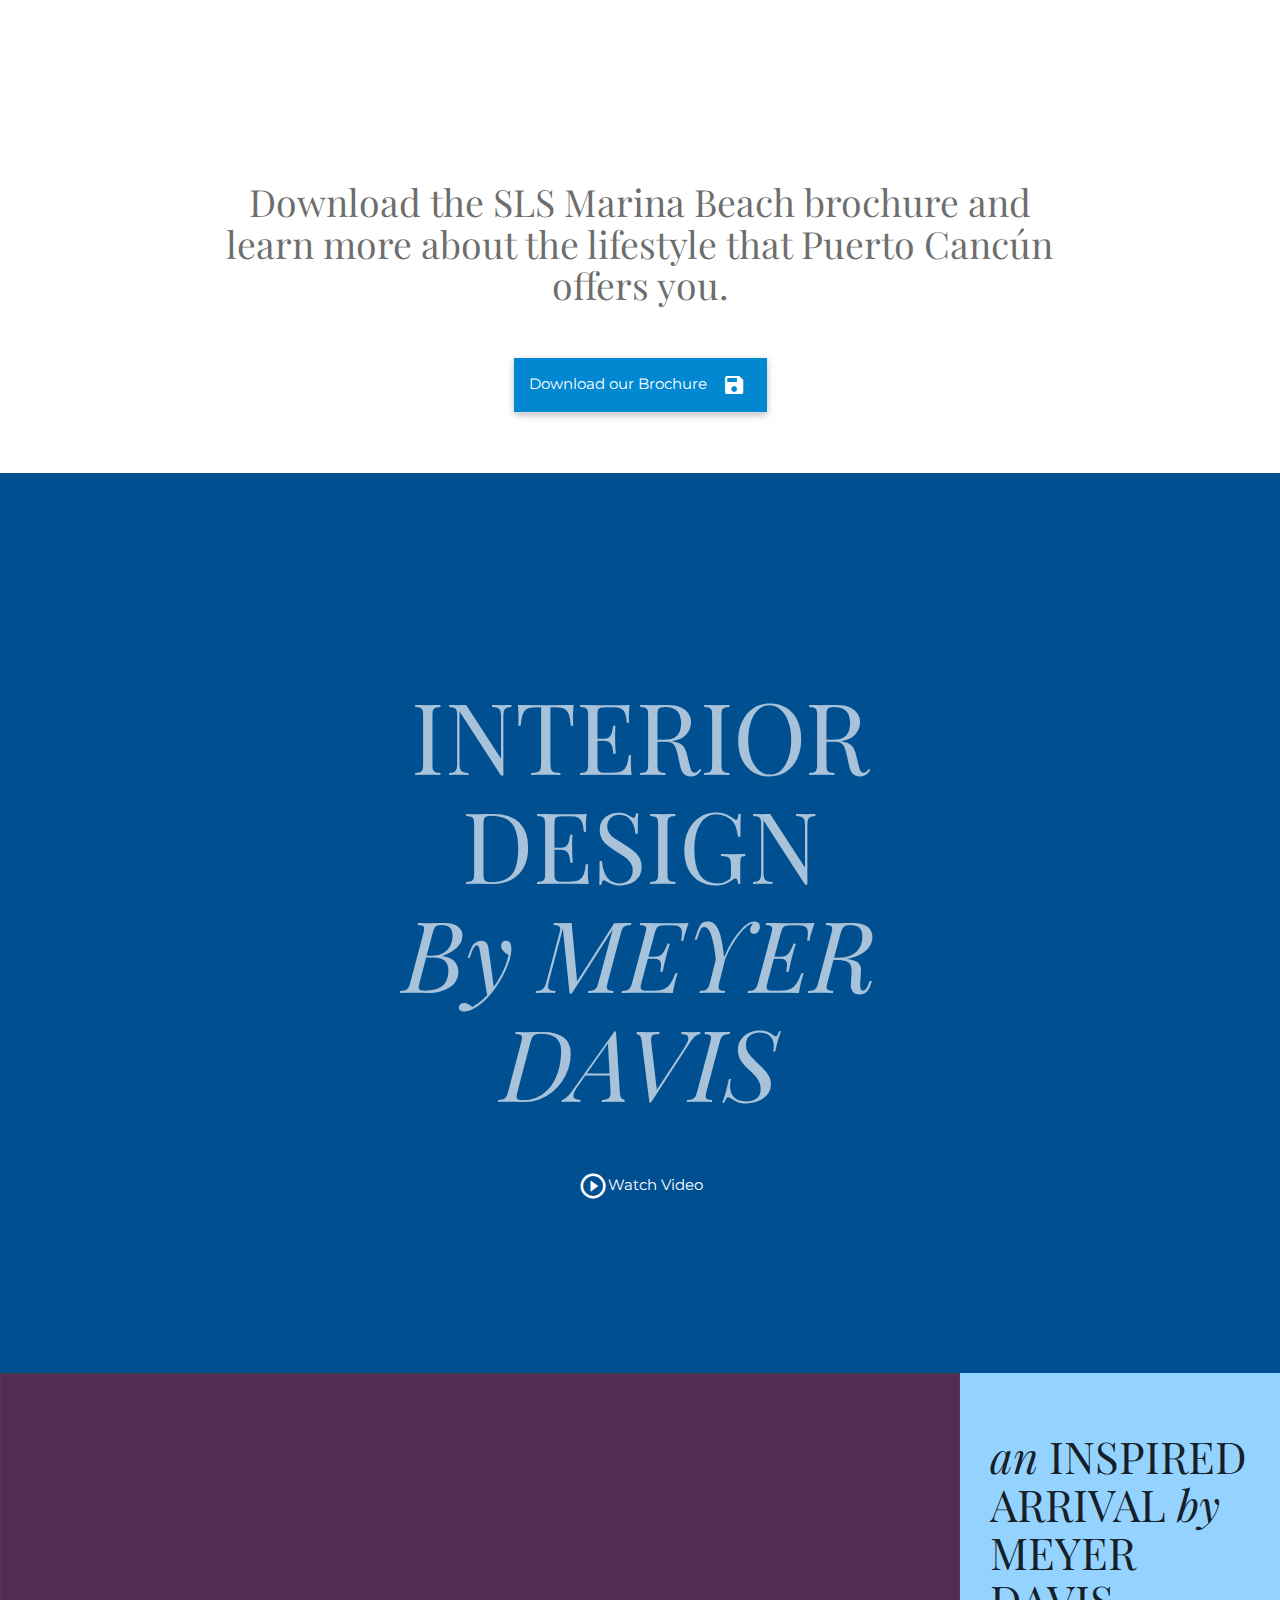
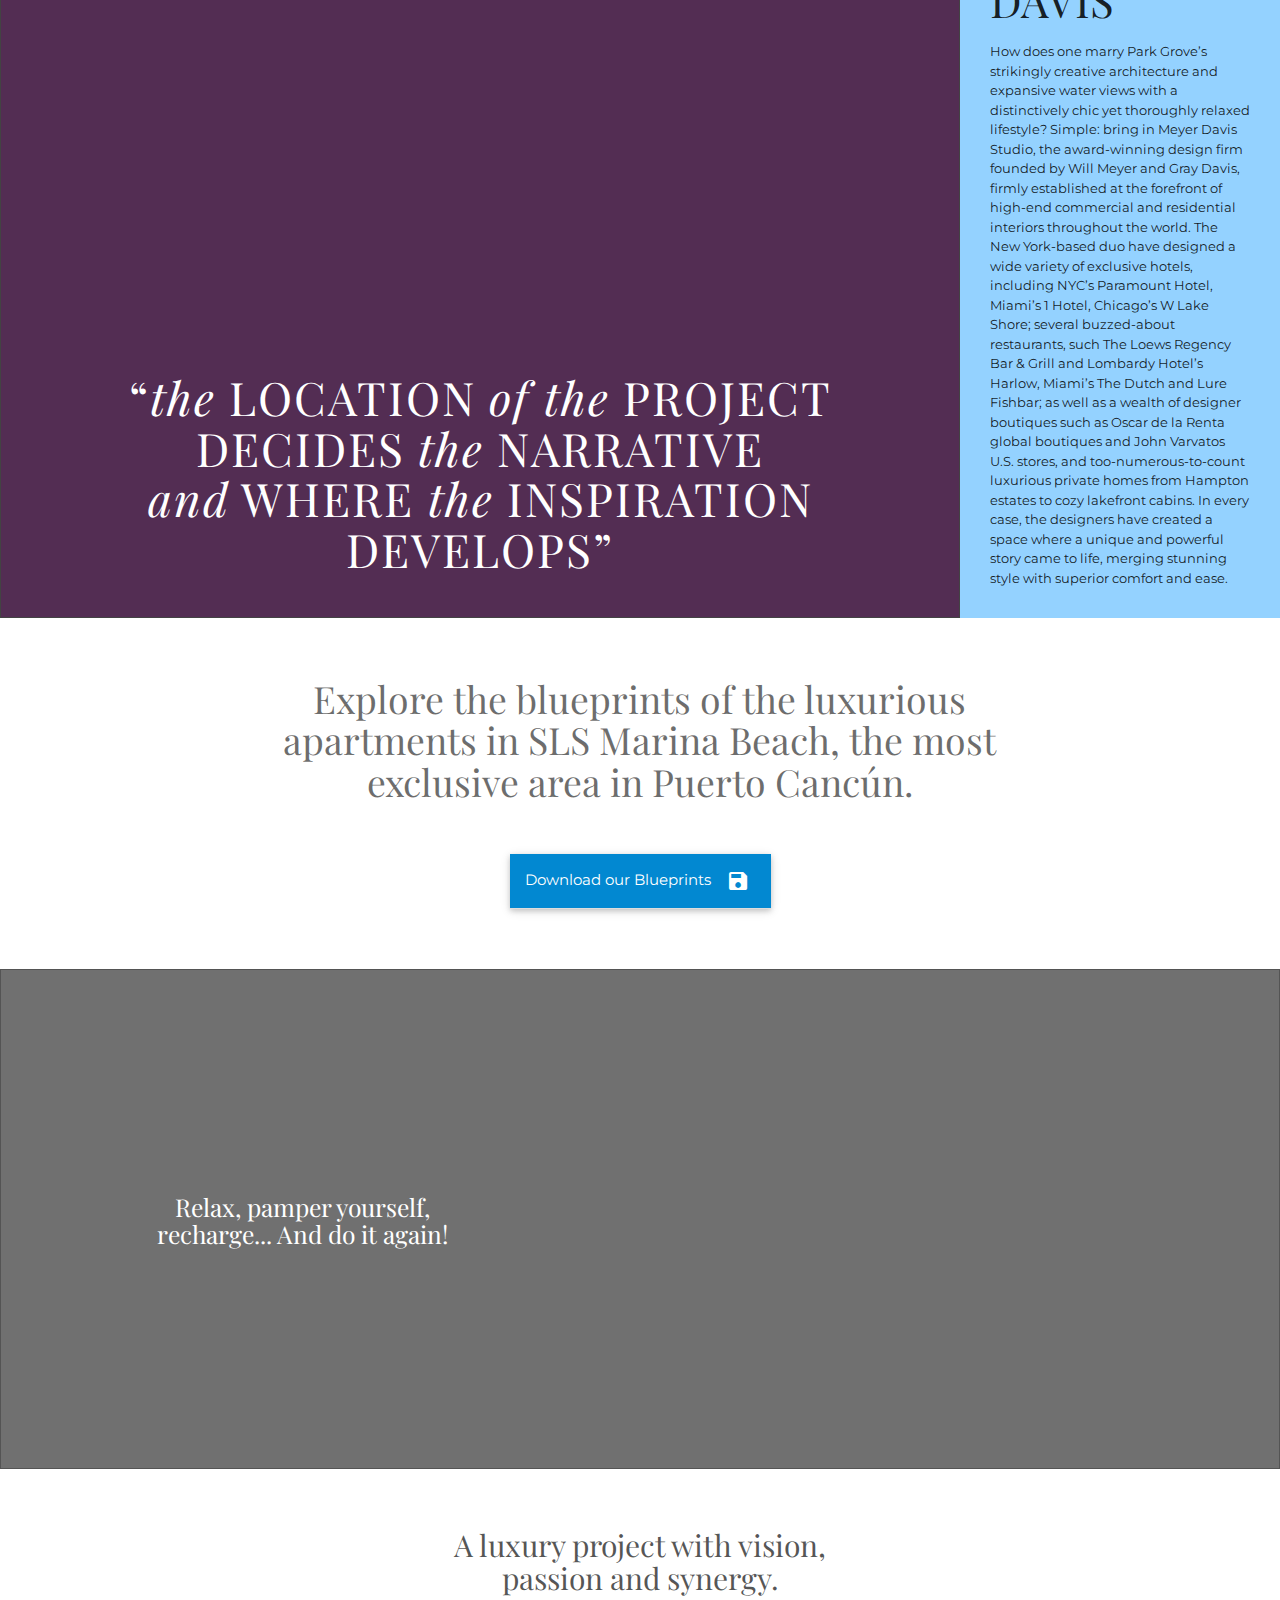
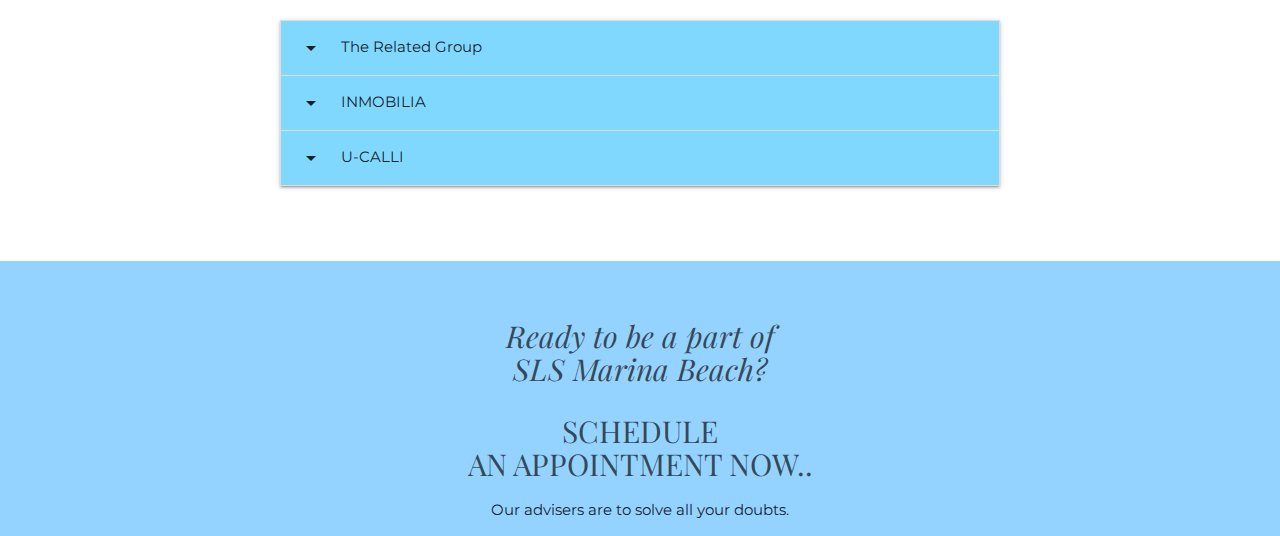
==== commit e5e68341: "se modifico el copy" ====
--- a/public/index.html
+++ b/public/index.html
@@ -110,7 +110,7 @@
 
     <div class="main__amenities">
         <div class="amenities--title">
-            <h2>THE Amenities </h2>
+            <h2>The Amenities </h2>
         </div>
         <div class="amenities--text">
             <!-- <p>Lorem, ipsum dolor sit amet consectetur adipisicing elit. Inventore, libero? Est at cupiditate magnam quasi maxime quibusdam amet illo pariatur reprehenderit asperiores praesentium, nemo nostrum facere veniam architecto rerum reiciendis!</p> -->
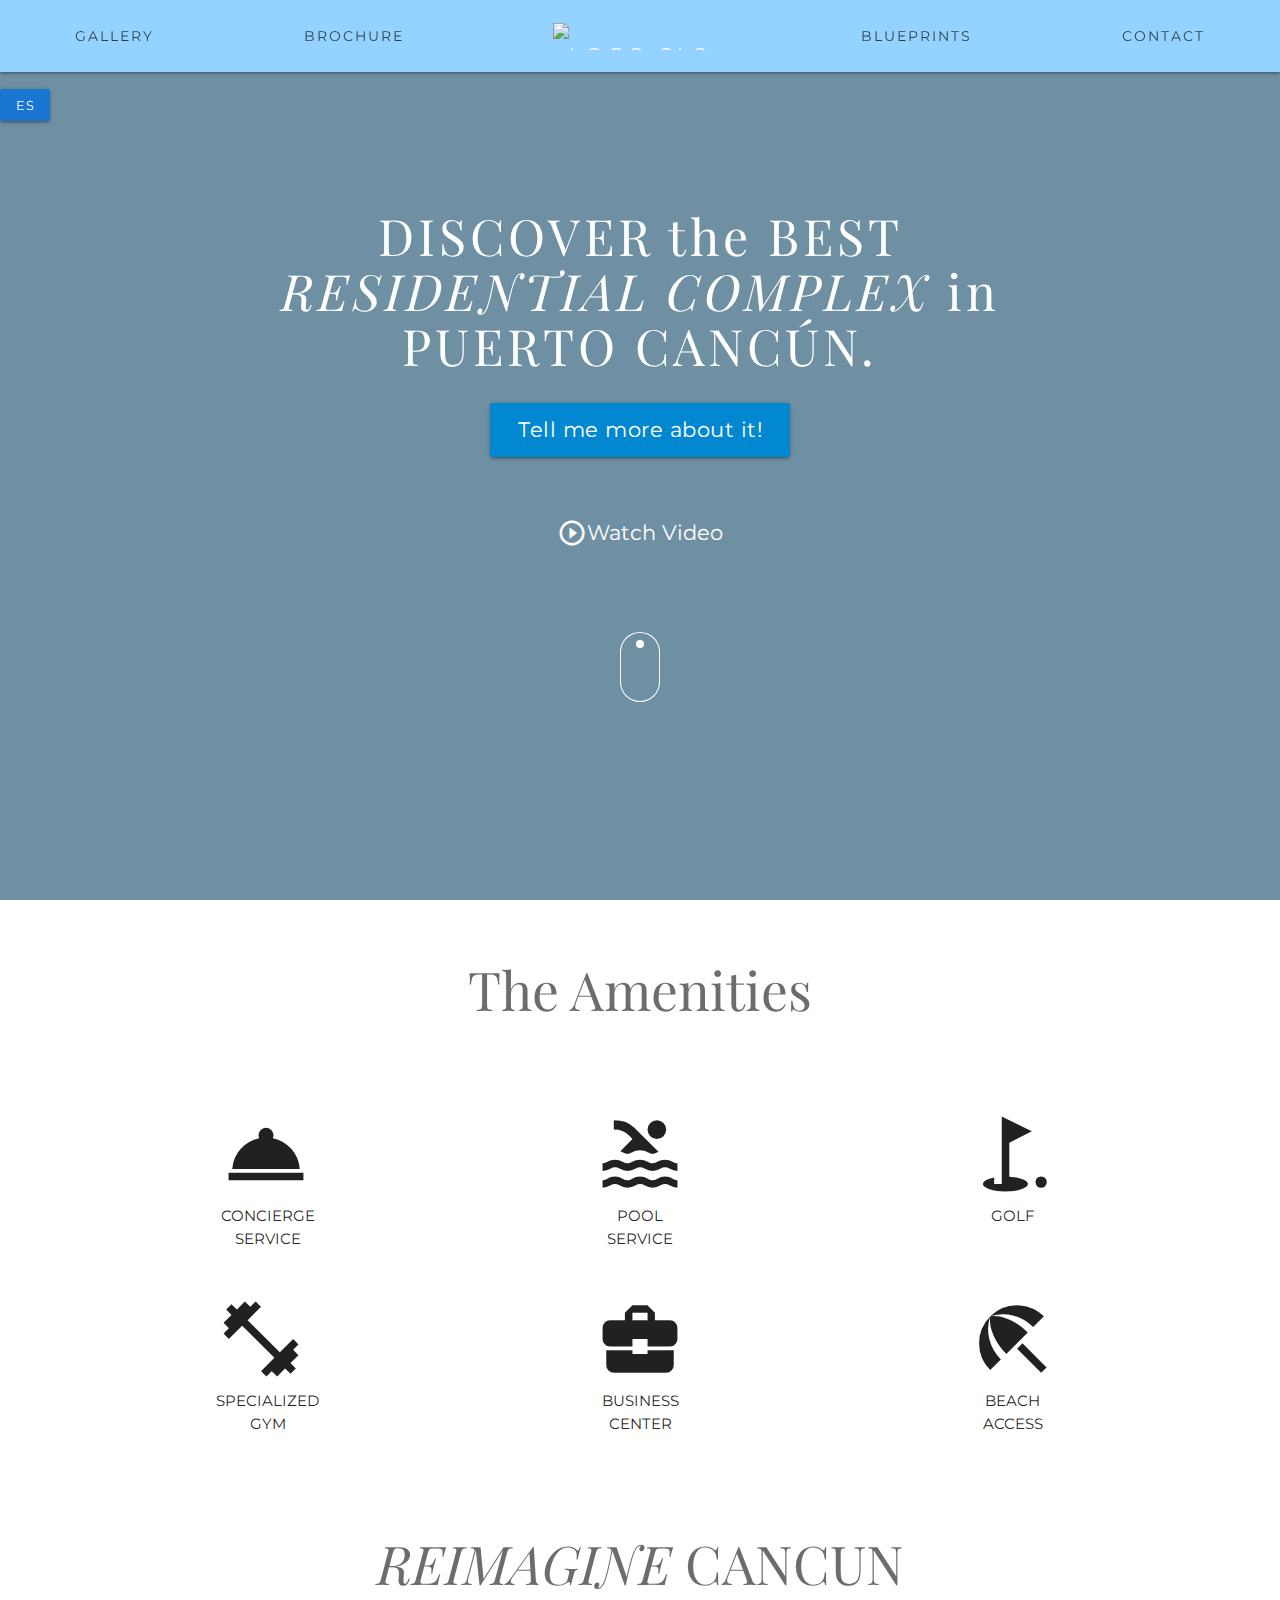
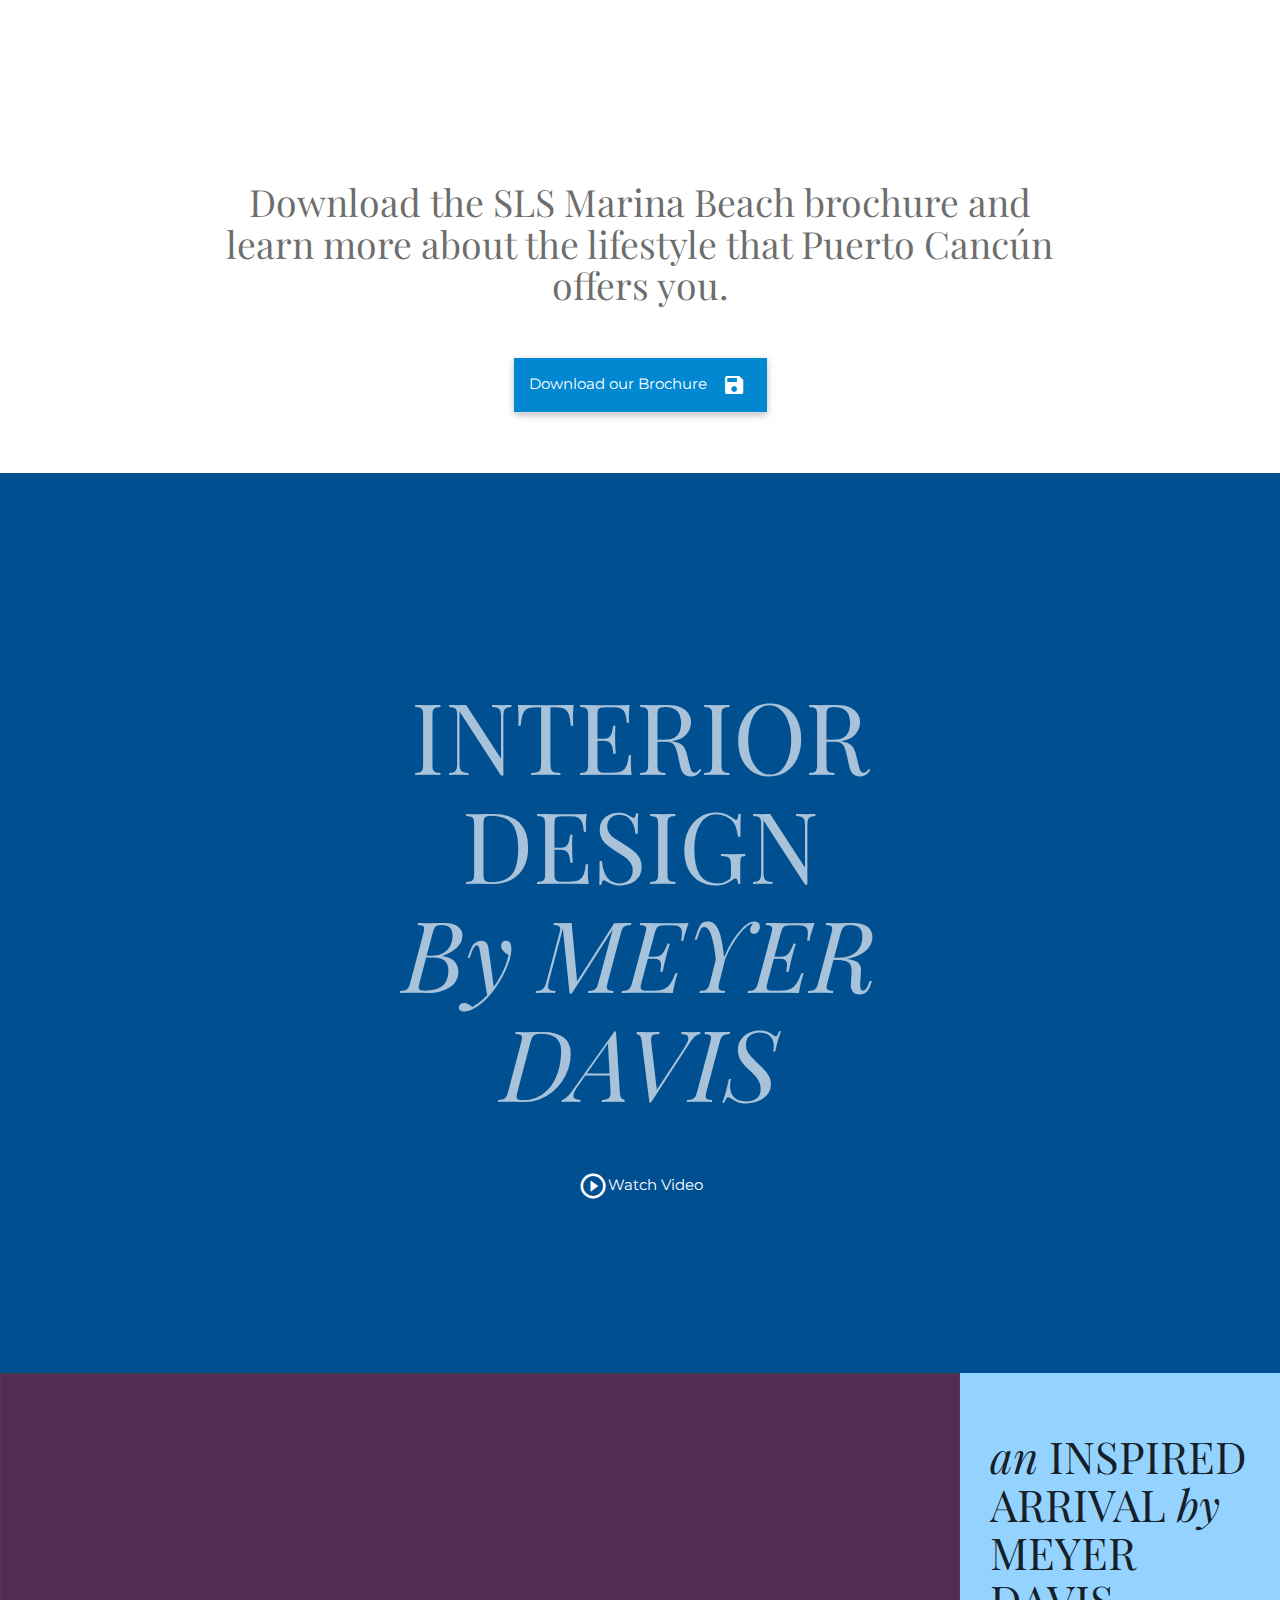
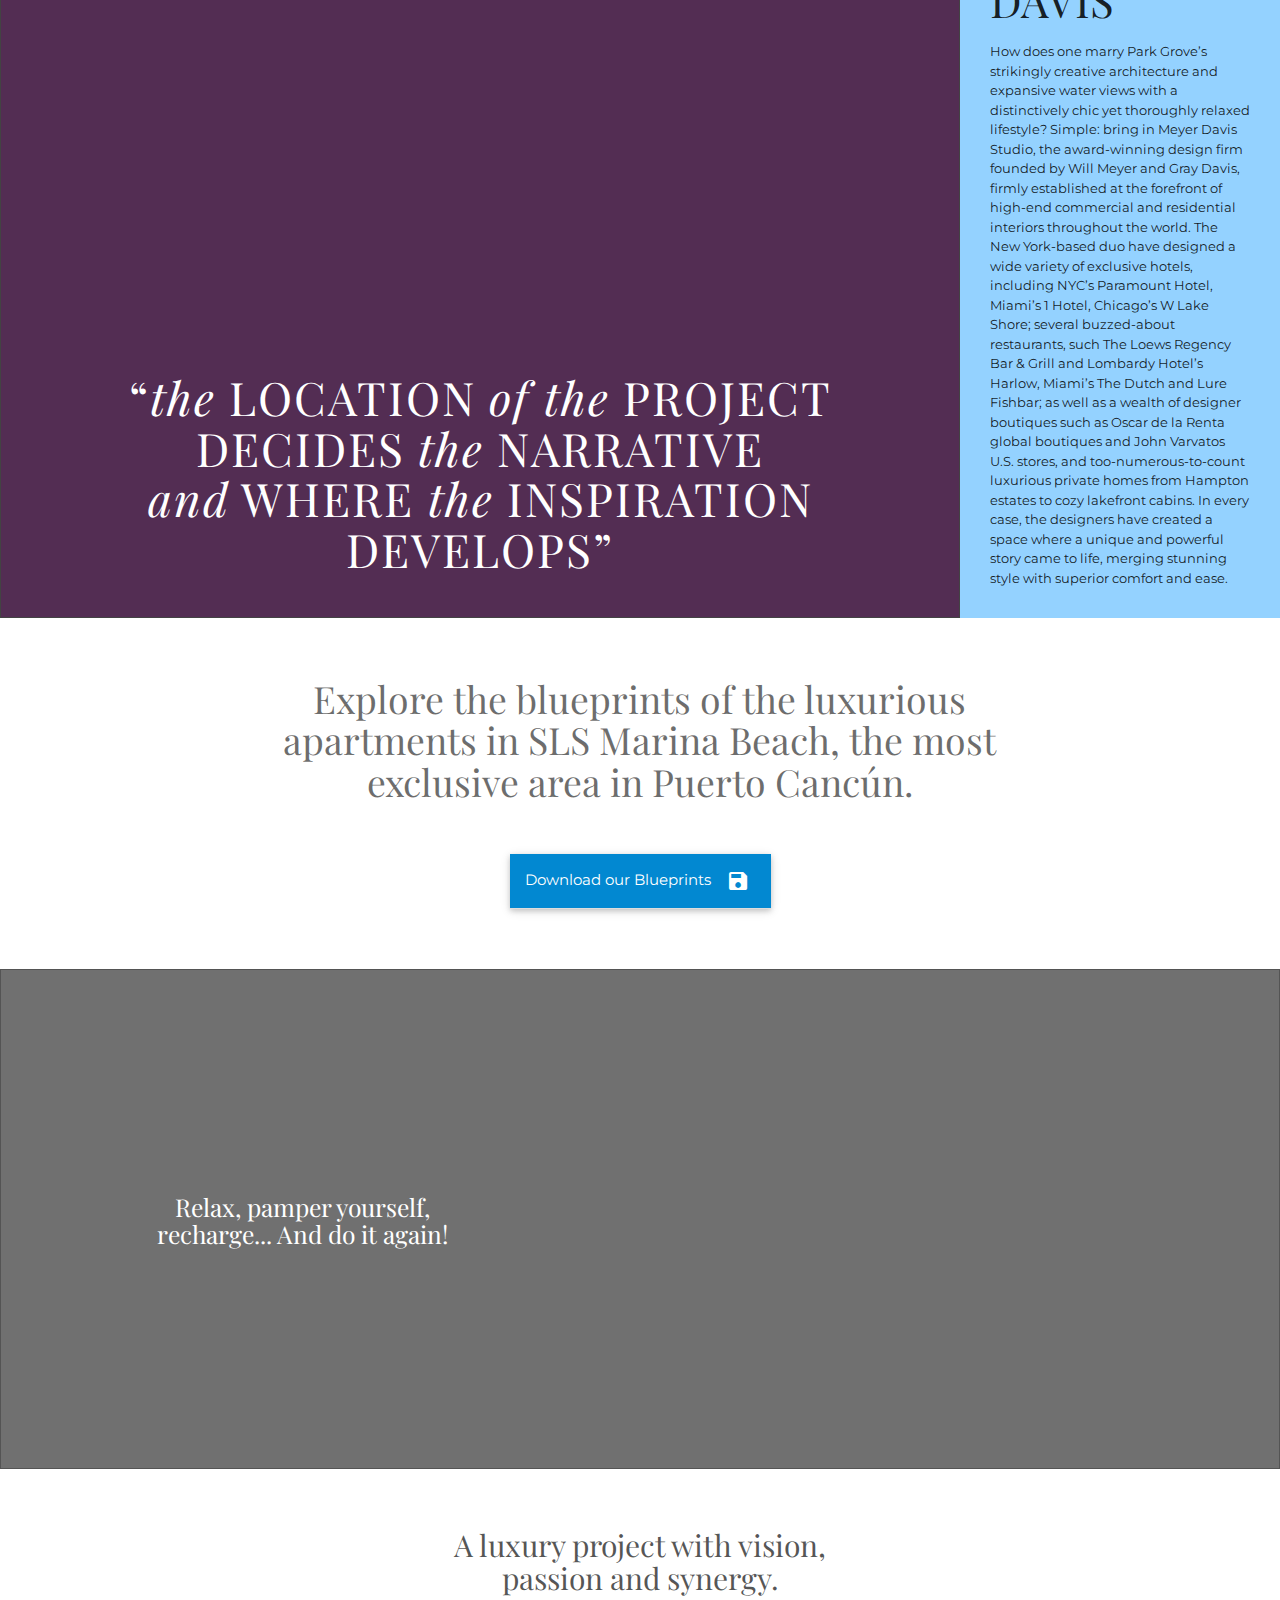
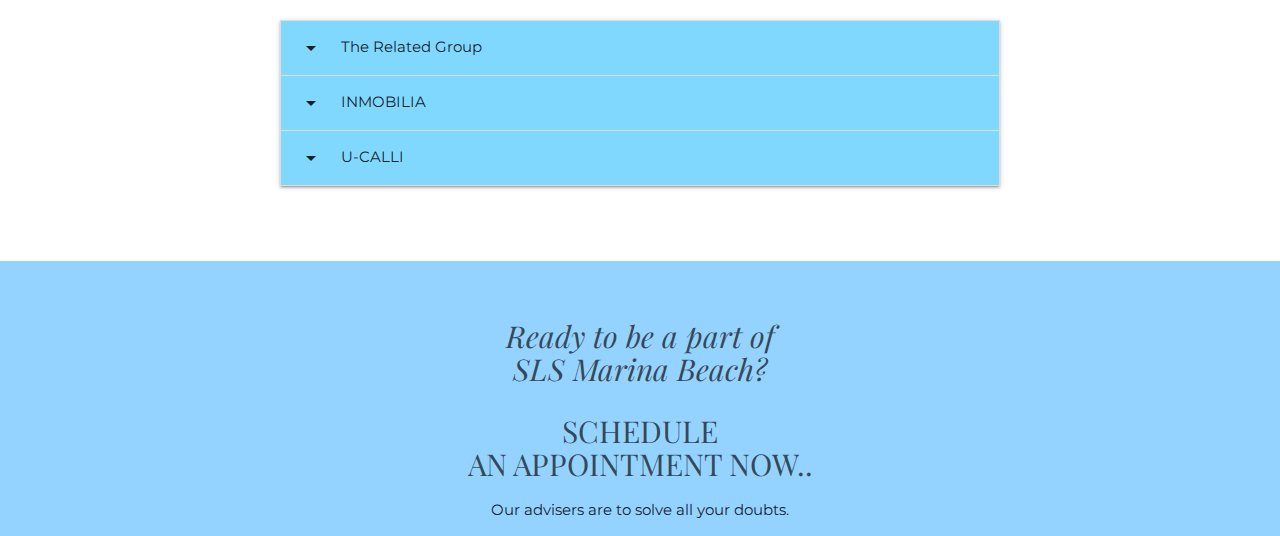
==== commit 2833dbef: "se agregagron hipervinculos" ====
--- a/public/index.html
+++ b/public/index.html
@@ -35,9 +35,11 @@
     <!-- End Google Tag Manager (noscript) -->
   <!-- inicia main section -->
     <nav class="nav--content">
+        <a href="#principal">
         <div class="logoresponsive">
             <img data-lazy="https://firebasestorage.googleapis.com/v0/b/slsmarinabeach-6f8d6.appspot.com/o/SLS_logo2-02-1.png?alt=media&token=cfe34665-8867-434e-8dc6-e820869e8df7" alt="logo SLS" loading="lazy">
         </div>
+        </a>
         <div class="burger">
             <div class="line1"></div>
             <div class="line2"></div>
@@ -48,10 +50,12 @@
             <li><a href="#gallery" id="galleryButton">GALLERY</a></li>
             <li><a href="#brochure">BROCHURE</a></li>
                     <li class="li--imagen">
+                    <a href="#principal">
                     <div class="logo">
                         <img data-lazy="https://firebasestorage.googleapis.com/v0/b/slsmarinabeach-6f8d6.appspot.com/o/SLS_logo2-02-1.png?alt=media&token=cfe34665-8867-434e-8dc6-e820869e8df7" alt="logo SLS" loading="lazy">
                     </div>
-                    </li>   
+                    </a>   
+                    </li>
             <li><a href="#blueprints">BLUEPRINTS</a></li>
             <li><a href="#contacto">CONTACT</a></li>
 
@@ -60,7 +64,7 @@
         <a class="waves-effect  blue darken-2 waves-light btn-small" href="es.html">ES</a>
     </nav>
 
-    <header class="v-header container">
+    <header class="v-header container" id="principal">
         <div class="fullscreen-video-wrap">
             <video src="https://firebasestorage.googleapis.com/v0/b/slsmarinabeach-6f8d6.appspot.com/o/video.mp4?alt=media&token=327fea89-b535-4fc8-bf02-99b6872f9004" autoplay="true" poster="https://firebasestorage.googleapis.com/v0/b/slsmarinabeach-6f8d6.appspot.com/o/backsls2.jpg?alt=media&token=b6b1d44d-0731-42da-b67b-14d8b931093c" loop="true"></video>
         </div>
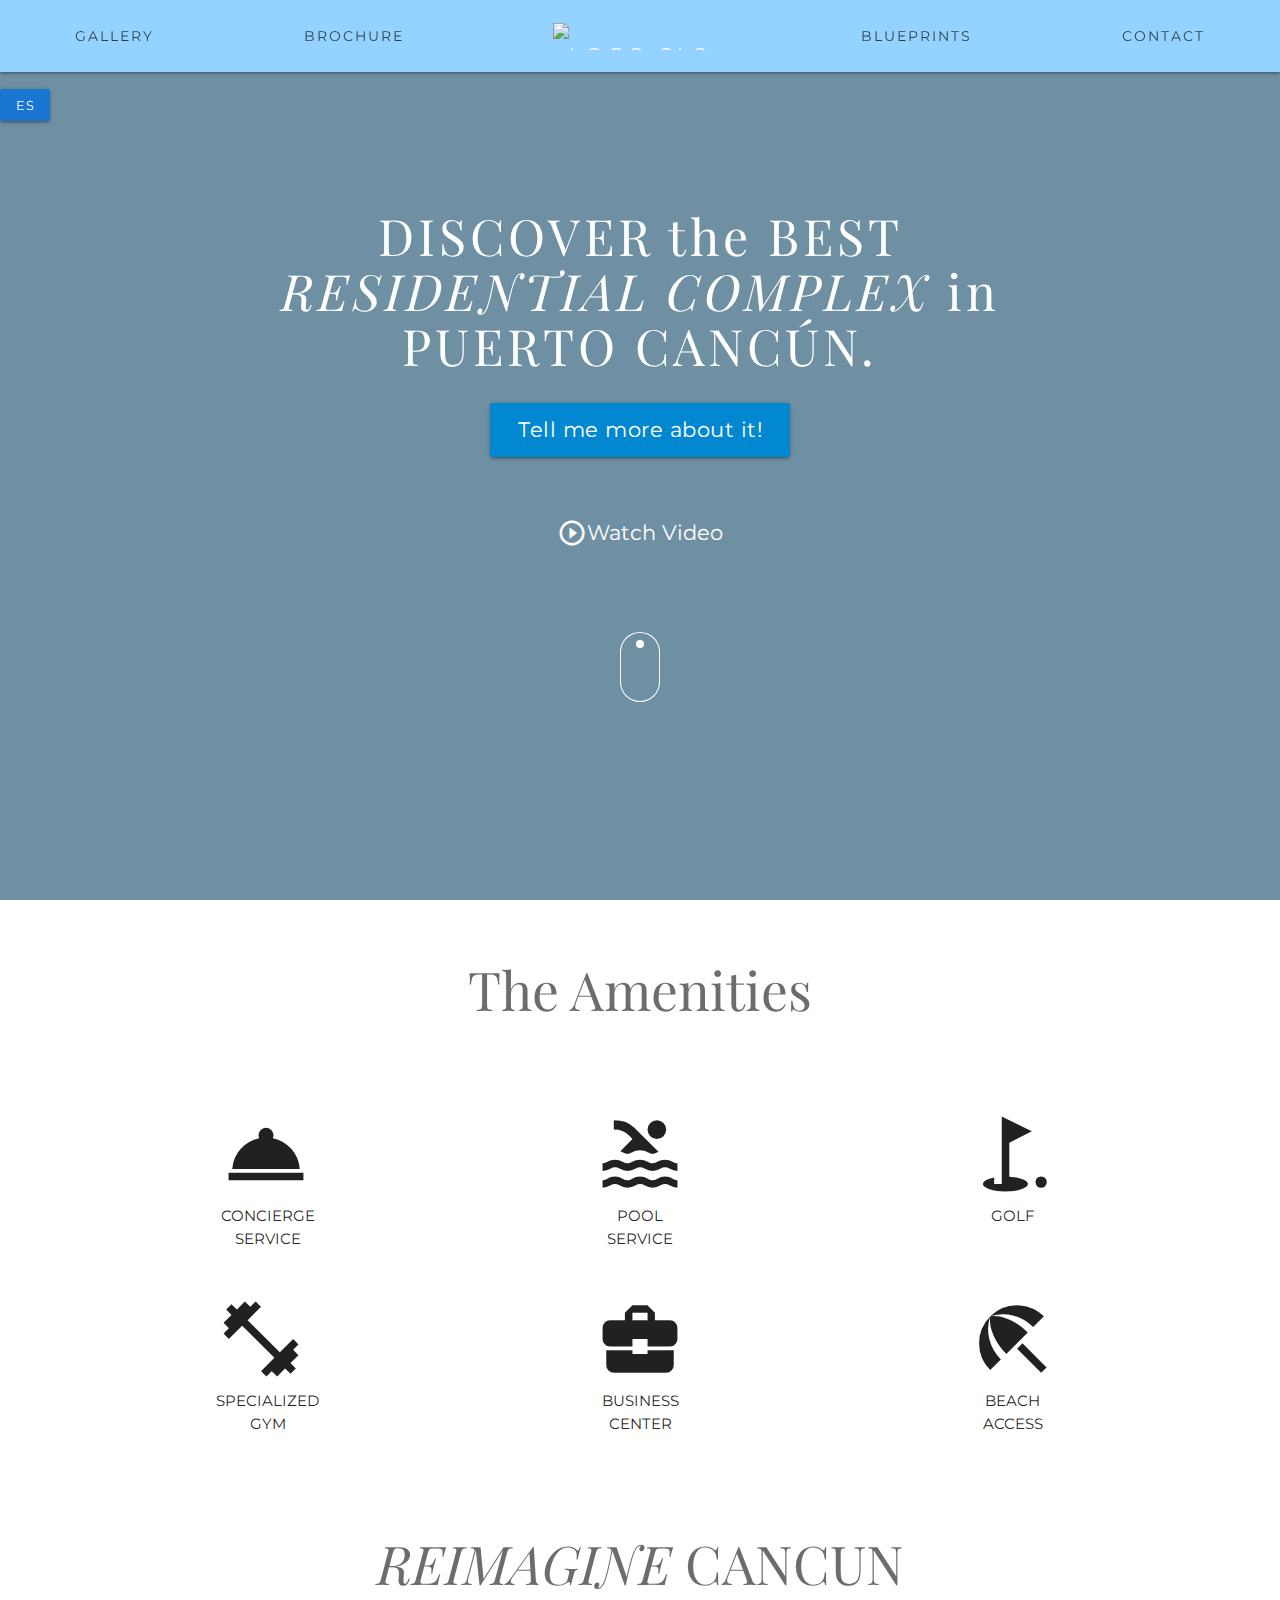
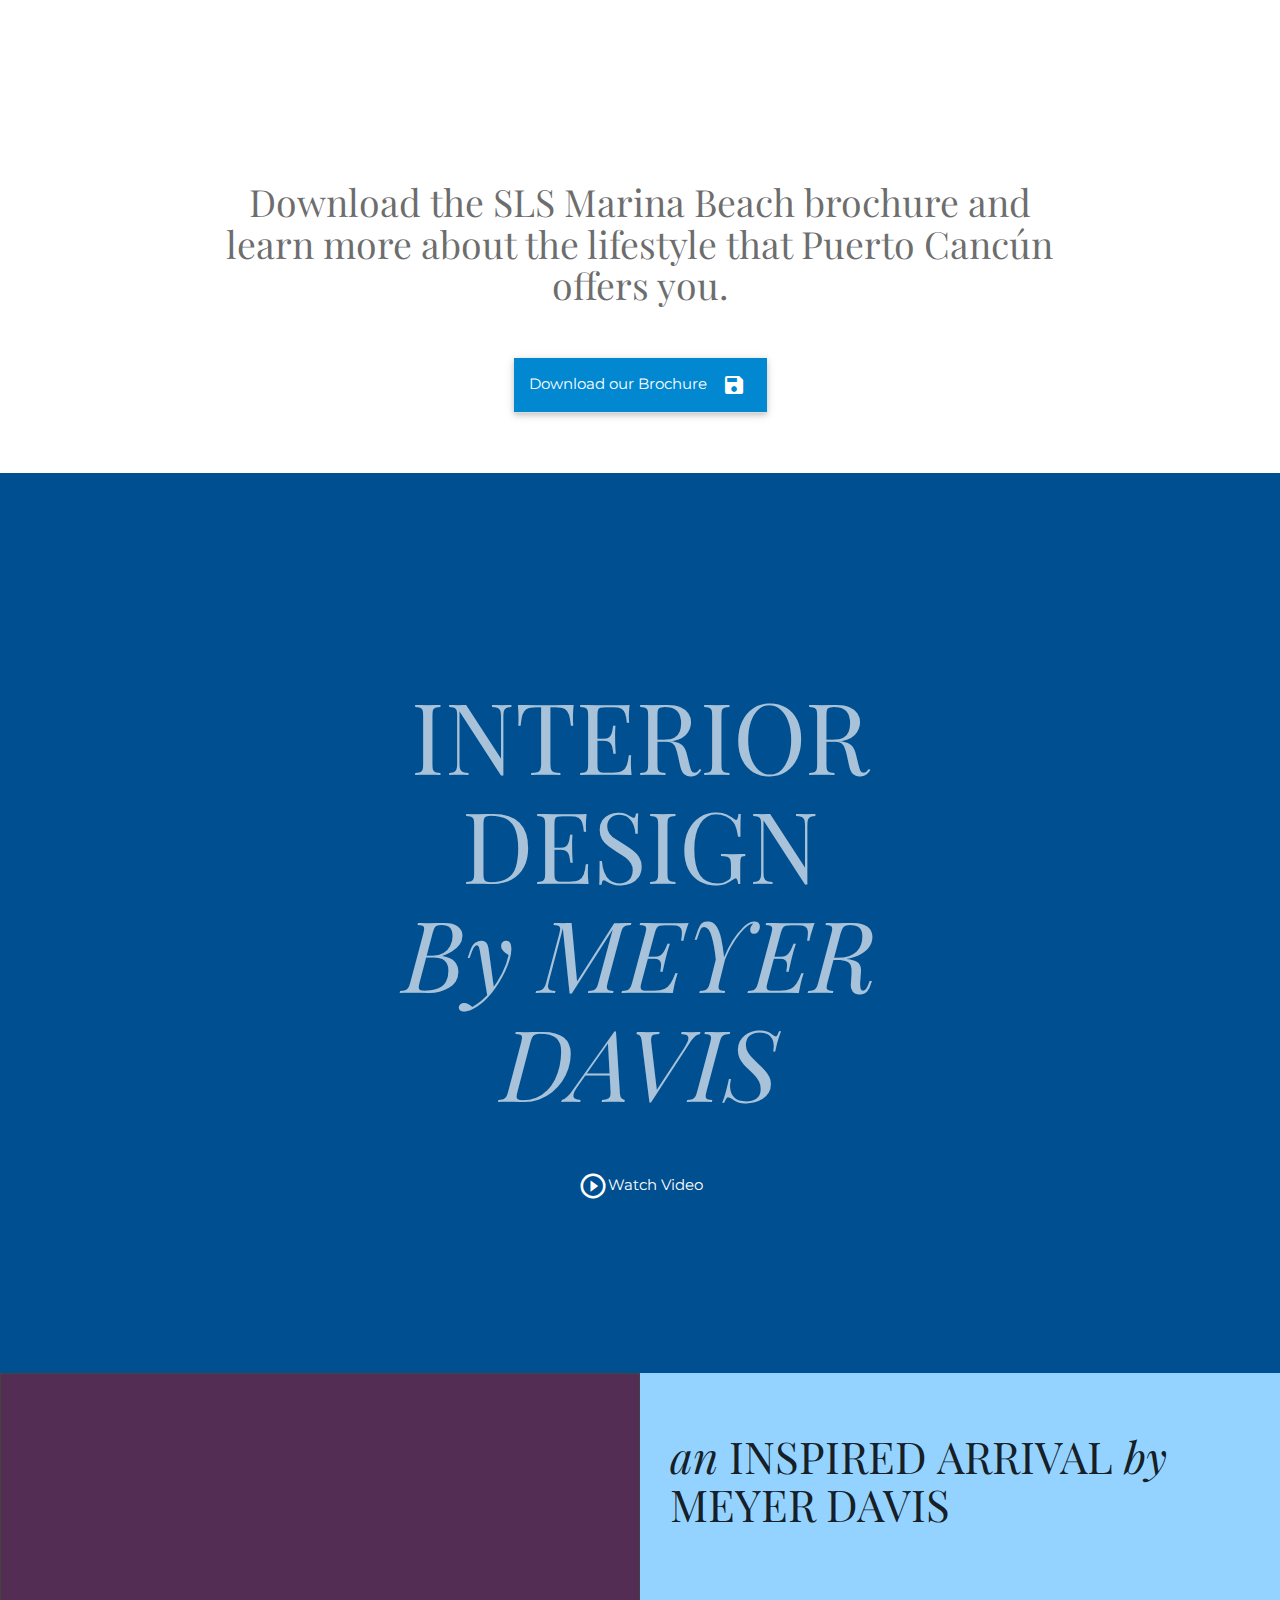
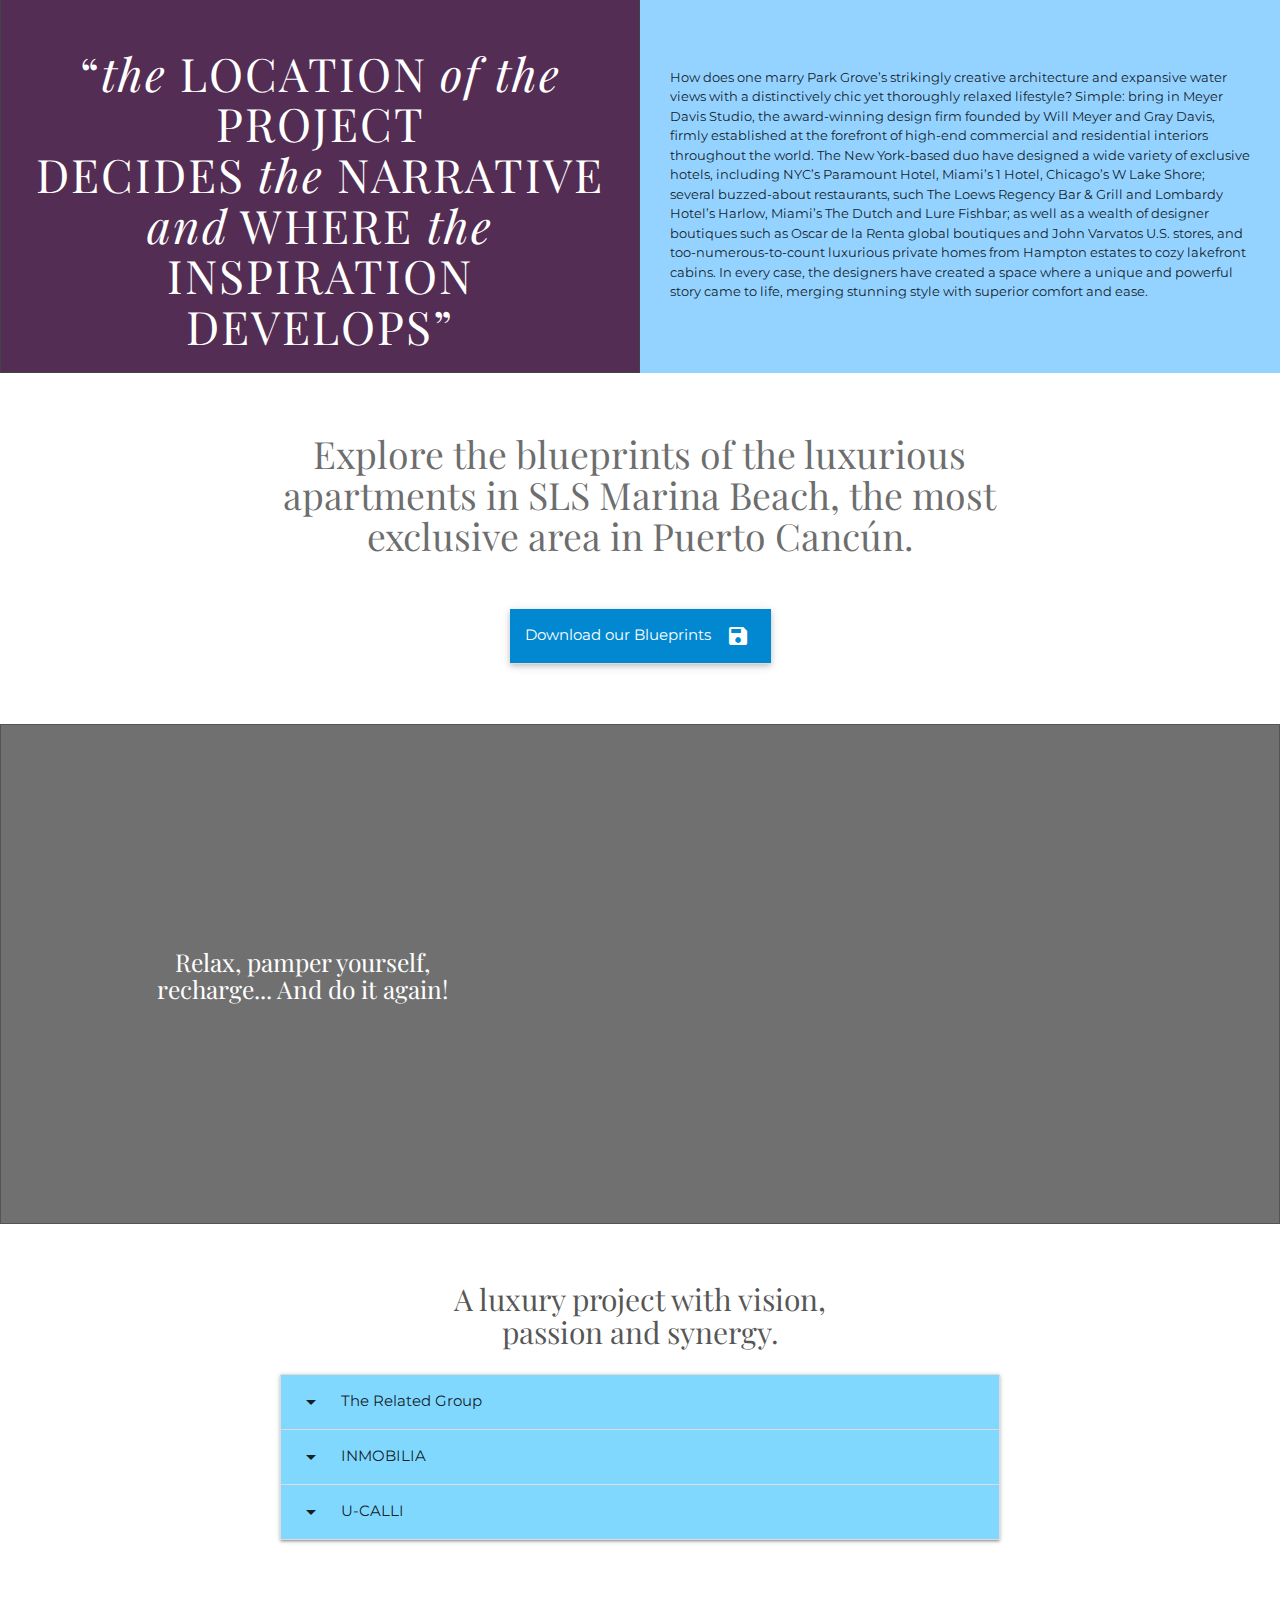
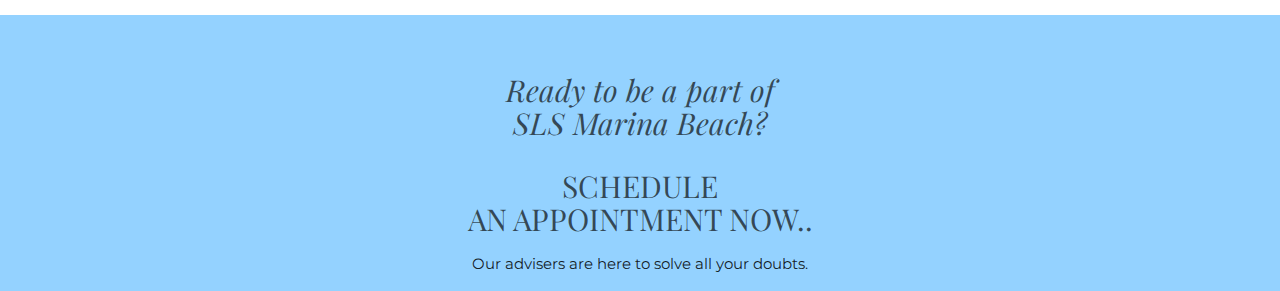
==== commit f2d87768: "[UPDATE] form description" ====
--- a/public/index.html
+++ b/public/index.html
@@ -386,15 +386,15 @@
         <ul class="collapsible">
             <li>
               <div class="collapsible-header light-blue accent-1"><i class="material-icons">arrow_drop_down</i>The Related Group</div>
-              <div class="collapsible-body"><span>Since its inception in 1979, The Related Group has enhanced urban landscapes with developments characterized by innovative design, enduring quality, and environments that celebrate diverse cultures, unique lifestyles, and beautiful designs. A wide variety of iconic residential projects, from luxury condominiums to rental apartments and affordable housing projects that have improved the comfort and safety of all its residents.</span></div>
+              <div class="collapsible-body"><i><img data-lazy="https://f.hubspotusercontent40.net/hubfs/1557540/assets/grid-gallery/Assets%20SLS%20Header%20Wakka/assets-wakka-landing/inmobilia-ucalli-related-whiteMesa-de-trabajo-3.png"></img></i></br><span>Since its inception in 1979, The Related Group has enhanced urban landscapes with developments characterized by innovative design, enduring quality, and environments that celebrate diverse cultures, unique lifestyles, and beautiful designs. A wide variety of iconic residential projects, from luxury condominiums to rental apartments and affordable housing projects that have improved the comfort and safety of all its residents.</span></div>
             </li>
             <li>
               <div class="collapsible-header light-blue accent-1"><i class="material-icons">arrow_drop_down</i>INMOBILIA</div>
-              <div class="collapsible-body"><span>INMOBILIA is a premium real estate developer dedicated to creating exceptional projects and a luxurious lifestyle built around them. The company operates from an area of extensive knowledge about high-end markets and real estate market conditions in the places where it invests.</span></div>
+              <div class="collapsible-body"><i><img data-lazy="https://f.hubspotusercontent40.net/hubfs/1557540/assets/grid-gallery/Assets%20SLS%20Header%20Wakka/assets-wakka-landing/inmobilia-ucalli-related-whiteMesa-de-trabajo-1.png"></img></i></br><span>INMOBILIA is a premium real estate developer dedicated to creating exceptional projects and a luxurious lifestyle built around them. The company operates from an area of extensive knowledge about high-end markets and real estate market conditions in the places where it invests.</span></div>
             </li>
             <li>
               <div class="collapsible-header light-blue accent-1"><i class="material-icons">arrow_drop_down</i>U-CALLI</div>
-              <div class="collapsible-body"><span>Founded in 1972 in Monterrey by architects Antonio Elosua Muguerza (President) and Xavier Toussaint Elosua (Vice President), U-Calli is one of the leading developers in the region. The company has led the development of numerous real estate projects, focusing on residential, commercial and office developments in response to the recent resurgence of tourist areas.</span></div>
+              <div class="collapsible-body"><i><img data-lazy="https://f.hubspotusercontent40.net/hubfs/1557540/assets/grid-gallery/Assets%20SLS%20Header%20Wakka/assets-wakka-landing/inmobilia-ucalli-related-whiteMesa-de-trabajo-2.png"></img></i></br><span>Founded in 1972 in Monterrey by architects Antonio Elosua Muguerza (President) and Xavier Toussaint Elosua (Vice President), U-Calli is one of the leading developers in the region. The company has led the development of numerous real estate projects, focusing on residential, commercial and office developments in response to the recent resurgence of tourist areas.</span></div>
             </li>
           </ul>
         </div>
@@ -406,7 +406,7 @@
                <h3> SCHEDULE <br>AN APPOINTMENT NOW..</h3>
             </div>
             <div class="formcita--text">
-            <p>Our advisers are to solve all your doubts.</p>
+            <p>Our advisers are here to solve all your doubts.</p>
             </div>
         
         <div class="form--cita">
--- a/public/style.css
+++ b/public/style.css
@@ -545,7 +545,7 @@
 }
 .header--mayerdavis{
     display: grid;
-    grid-column: 1 / 3;
+    grid-column: 1 / 2;
     grid-row: 3 / 4;
 }
 
@@ -561,7 +561,7 @@
 
 .img--mayerdavis{
     display: grid;
-    grid-column: 1 / 3;
+    grid-column: 1 / 2;
     grid-row: 1 / 4;
     background-color: violet;
 }
@@ -572,7 +572,7 @@
 
 .header-overlay__mayerdavis{
     display: grid;
-    grid-column: 1 / 3;
+    grid-column: 1 / 2;
     grid-row: 1 / 4;
     background-color: #000000;
     z-index: 1;
@@ -580,7 +580,7 @@
 }
 .text--mayerdavis{
     display: grid;
-    grid-column: 3 / 4;
+    grid-column: 2 / 4;
     grid-row: 1 / 4;
     background-color: #94D2FF;
     padding: 2rem;
@@ -696,6 +696,9 @@
     .brochure--button__textresponsive{
         display: none;
     }
+    .mayerdavis--information__container{
+        max-height: 500px;
+    }
 }
 
 @media screen and (max-width:1600px){
@@ -715,6 +718,9 @@
     .text--mayerdavis p{
         font-size: 16px;
     }
+    .mayerdavis--information__container{
+        max-height: 500px;
+    }
 }
 @media screen and (max-width: 1420px){
     
@@ -733,6 +739,10 @@
         font-size: 11vh;
     }
     
+    .mayerdavis--information__container{
+        max-height: 600px;
+    }
+    
     /* .acuarela--item2{
         padding-top: 4rem;
     } */
@@ -748,6 +758,10 @@
     }
     .text--mayerdavis p{
         font-size: 12px;
+    }
+
+    .mayerdavis--information__container{
+        max-height: 620px;
     }
     
 }
@@ -838,9 +852,13 @@
     }
 
     .mayerdavis--information__container{
+        max-height: none;
+        width: auto;
         grid-template-columns:  1fr 1fr;
         grid-template-rows: .2fr .2fr 1fr;
     }
+
+    
 
     .mayerdavis--information__container h2 {
         font-size: 24px;
